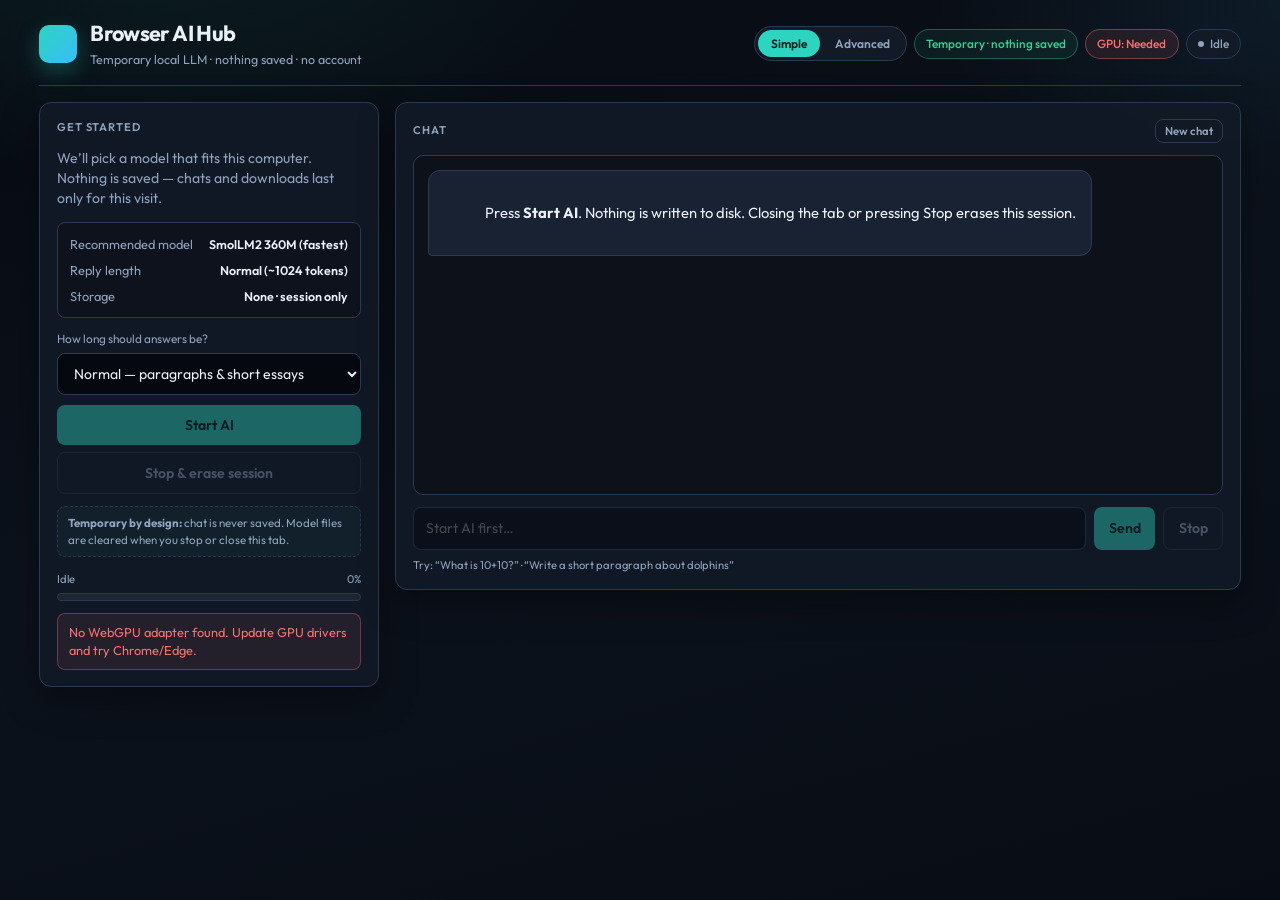
==== index.html @ 91e73a18 "Fix stale UI cache, lazy-load WebLLM, and unify theme so controls work. Co-authored-by: Cursor <curs" ====
<!DOCTYPE html>
<html lang="en">
<head>
  <meta charset="UTF-8" />
  <meta name="viewport" content="width=device-width, initial-scale=1.0" />
  <meta name="description" content="Browser AI Hub — temporary local LLM in your browser. Nothing saved." />
  <meta name="theme-color" content="#0a1018" />
  <meta http-equiv="Cache-Control" content="no-cache, no-store, must-revalidate" />
  <meta http-equiv="Pragma" content="no-cache" />
  <title>Browser AI Hub</title>
  <link rel="preconnect" href="https://fonts.googleapis.com" />
  <link rel="preconnect" href="https://fonts.gstatic.com" crossorigin />
  <link rel="preconnect" href="https://esm.run" crossorigin />
  <link href="https://fonts.googleapis.com/css2?family=IBM+Plex+Mono:wght@400;500&family=Outfit:wght@400;500;600;700&display=swap" rel="stylesheet" />
  <link rel="stylesheet" href="style.css?v=4" />
  <script>
    // Kill stale service workers + caches immediately (fixes mixed old/new UI)
    (function () {
      if ('serviceWorker' in navigator) {
        navigator.serviceWorker.getRegistrations().then(function (regs) {
          regs.forEach(function (r) { r.unregister(); });
        });
      }
      if (window.caches && caches.keys) {
        caches.keys().then(function (keys) {
          keys.forEach(function (k) {
            if (/bah-|browser-ai|web-ai|shell/i.test(k)) caches.delete(k);
          });
        });
      }
      try {
        ['bah.webllm.prefs.v1','bah.webllm.prefs.v2','bah.webllm.chat.v1','bah.prefs.v1'].forEach(function (k) {
          localStorage.removeItem(k);
          sessionStorage.removeItem(k);
        });
      } catch (e) {}
    })();
  </script>
</head>
<body data-ui-mode="simple">
  <div class="app">
    <header class="topbar">
      <div class="brand">
        <span class="brand-mark" aria-hidden="true"></span>
        <div>
          <h1>Browser AI Hub</h1>
          <p class="brand-sub">Temporary local LLM · nothing saved · no account</p>
        </div>
      </div>
      <div class="topbar-meta">
        <div class="mode-switch" role="group" aria-label="UI mode">
          <button type="button" class="mode-btn active" id="mode-simple">Simple</button>
          <button type="button" class="mode-btn" id="mode-advanced">Advanced</button>
        </div>
        <span class="pill" id="pill-privacy" data-tone="ok">Temporary · nothing saved</span>
        <span class="pill" id="pill-backend" data-tone="idle">GPU: —</span>
        <span class="pill" id="pill-status" data-tone="idle">
          <span class="live-dot"></span>
          <span id="header-status">Idle</span>
        </span>
      </div>
    </header>

    <main class="shell">
      <aside class="rail">
        <section class="panel" id="panel-start">
          <h2>Get started</h2>
          <p class="simple-lead">
            We’ll pick a model that fits this computer. Nothing is saved — chats and downloads last only for this visit.
          </p>
          <div class="auto-card">
            <div class="auto-row">
              <span>Recommended model</span>
              <strong id="auto-model-label">Detecting…</strong>
            </div>
            <div class="auto-row">
              <span>Reply length</span>
              <strong id="auto-length-label">Normal (~1024 tokens)</strong>
            </div>
            <div class="auto-row">
              <span>Storage</span>
              <strong id="auto-cache-label">None · session only</strong>
            </div>
          </div>
          <label class="field">
            <span>How long should answers be?</span>
            <select id="length-select">
              <option value="short">Short — quick answers</option>
              <option value="normal" selected>Normal — paragraphs &amp; short essays</option>
              <option value="long">Long — multi-page writing</option>
            </select>
          </label>
          <div class="btn-stack">
            <button type="button" class="btn primary" id="boot-btn">Start AI</button>
            <button type="button" class="btn ghost" id="reset-btn" disabled>Stop &amp; erase session</button>
          </div>
          <p class="privacy-note">
            <strong>Temporary by design:</strong> chat is never saved. Model files are cleared when you stop or close this tab.
          </p>
          <div class="progress-block" style="margin-top:0.85rem">
            <div class="progress-meta">
              <span id="simple-status-label">Ready when you are</span>
              <span id="simple-load-pct">0%</span>
            </div>
            <div class="progress-track">
              <div class="progress-fill" id="simple-progress-bar"></div>
            </div>
          </div>
          <p class="error-banner" id="boot-error" hidden></p>
        </section>

        <div id="advanced-panels" hidden>
          <section class="panel">
            <h2>Device</h2>
            <div class="specs">
              <div class="spec"><span class="spec-k">CPU</span><span class="spec-v" id="spec-threads">—</span></div>
              <div class="spec"><span class="spec-k">Memory</span><span class="spec-v" id="spec-memory">—</span></div>
              <div class="spec"><span class="spec-k">WebGPU</span><span class="spec-v" id="spec-gpu">Detecting…</span></div>
              <div class="spec"><span class="spec-k">Max tokens</span><span class="spec-v" id="spec-oom">—</span></div>
            </div>
          </section>

          <section class="panel">
            <h2>Providers</h2>
            <ul class="providers" id="provider-list">
              <li data-id="webgpu"><span class="prov-name">WebGPU</span><span class="prov-state">…</span></li>
              <li data-id="worker"><span class="prov-name">LLM worker</span><span class="prov-state">Idle</span></li>
            </ul>
          </section>

          <section class="panel">
            <h2>Telemetry</h2>
            <div class="telemetry">
              <div class="tel-row"><span>Model</span><strong id="model-badge">—</strong></div>
              <div class="tel-row"><span>Load</span><strong id="tel-cache">—</strong></div>
              <div class="tel-row"><span>Tokens</span><strong id="tel-tps">0.0 tok/s</strong></div>
              <div class="tel-row"><span>Latency</span><strong id="tel-latency">—</strong></div>
              <div class="tel-row"><span>Stats</span><strong id="tel-bytes">—</strong></div>
            </div>
            <div class="progress-block">
              <div class="progress-meta">
                <span id="load-status-label">Standby</span>
                <span id="load-pct">0%</span>
              </div>
              <div class="progress-track" id="progress-track">
                <div class="progress-fill" id="progress-bar"></div>
              </div>
            </div>
          </section>

          <section class="panel">
            <h2>Manual config</h2>
            <label class="field">
              <span>Config</span>
              <select id="config-mode">
                <option value="auto" selected>Auto (recommended)</option>
                <option value="manual">Manual model pick</option>
              </select>
            </label>
            <label class="field">
              <span>Model</span>
              <select id="model-select" disabled>
                <option value="Qwen2.5-0.5B-Instruct-q4f16_1-MLC">Qwen2.5 0.5B (~0.4 GB)</option>
                <option value="SmolLM2-360M-Instruct-q4f16_1-MLC">SmolLM2 360M (~0.3 GB)</option>
                <option value="TinyLlama-1.1B-Chat-v1.0-q4f16_1-MLC">TinyLlama 1.1B (~0.7 GB)</option>
                <option value="Llama-3.2-1B-Instruct-q4f16_1-MLC">Llama 3.2 1B (~0.8 GB)</option>
                <option value="Qwen2.5-1.5B-Instruct-q4f16_1-MLC">Qwen2.5 1.5B (~1.1 GB)</option>
                <option value="Phi-3.5-mini-instruct-q4f16_1-MLC-1k">Phi-3.5 Mini 1k (~2.3 GB)</option>
              </select>
            </label>
            <label class="field">
              <span>System prompt</span>
              <input type="text" id="system-prompt" value="You are a helpful assistant running fully locally in the user's browser. Give complete answers unless asked to be brief." />
            </label>
            <label class="field">
              <span>Max tokens override</span>
              <select id="max-tokens-override">
                <option value="0" selected>Use reply-length setting</option>
                <option value="256">256</option>
                <option value="512">512</option>
                <option value="1024">1024</option>
                <option value="2048">2048</option>
              </select>
            </label>
            <button type="button" class="btn danger" id="clear-cache-btn">Erase session</button>
          </section>

          <section class="panel">
            <div class="console-head">
              <h2>Diagnostics</h2>
              <button type="button" class="btn tiny" id="clear-log">Clear</button>
            </div>
            <div class="console" id="log-box" role="log"></div>
          </section>
        </div>
      </aside>

      <section class="workspace">
        <div class="panel chat-panel">
          <div class="chat-head">
            <h2>Chat</h2>
            <button type="button" class="btn tiny" id="clear-chat">New chat</button>
          </div>
          <div class="chat-box" id="chat-viewport" aria-live="polite">
            <div class="msg ai">
              Press <strong>Start AI</strong>. Nothing is written to disk. Closing the tab or pressing Stop erases this session.
            </div>
          </div>
          <form class="input-row" id="prompt-form">
            <input type="text" id="prompt-input" placeholder="Start AI first…" disabled autocomplete="off" />
            <button type="submit" class="btn primary" id="send-btn" disabled>Send</button>
            <button type="button" class="btn ghost" id="abort-btn" disabled>Stop</button>
          </form>
          <p class="hint">Try: “What is 10+10?” · “Write a short paragraph about dolphins”</p>
        </div>
      </section>
    </main>
  </div>

  <script type="module" src="app.js?v=4"></script>
</body>
</html>
---- style.css ----
/* Browser AI Hub — unified dark theme */

:root {
  --bg-0: #070b12;
  --bg-1: #0c121c;
  --bg-2: #121a27;
  --bg-3: #182233;
  --border: #2a3a50;
  --border-hi: #3a4f6a;
  --text: #eaf0f8;
  --text-dim: #8fa3bd;
  --accent: #2dd4bf;
  --accent-hi: #5eead4;
  --accent-2: #38bdf8;
  --ok: #34d399;
  --warn: #fbbf24;
  --error: #f87171;
  --radius: 12px;
  --font: "Outfit", "Segoe UI", sans-serif;
  --mono: "IBM Plex Mono", ui-monospace, monospace;
  --ease: 150ms ease;
  --shadow: 0 12px 36px rgba(0, 0, 0, 0.35);
}

*,
*::before,
*::after {
  box-sizing: border-box;
  margin: 0;
  padding: 0;
}

html {
  color-scheme: dark;
}

body {
  min-height: 100vh;
  font-family: var(--font);
  color: var(--text);
  background:
    radial-gradient(900px 480px at 12% -10%, rgba(45, 212, 191, 0.1), transparent 55%),
    radial-gradient(700px 400px at 100% 0%, rgba(56, 189, 248, 0.07), transparent 50%),
    linear-gradient(165deg, var(--bg-0), var(--bg-1) 50%, #080d15);
  line-height: 1.45;
  -webkit-font-smoothing: antialiased;
}

.app {
  max-width: 1240px;
  margin: 0 auto;
  padding: 1.15rem 1.2rem 1.75rem;
  display: flex;
  flex-direction: column;
  gap: 1rem;
  min-height: 100vh;
}

.topbar {
  display: flex;
  justify-content: space-between;
  align-items: center;
  gap: 1rem;
  flex-wrap: wrap;
  padding-bottom: 0.95rem;
  border-bottom: 1px solid var(--border);
}

.brand {
  display: flex;
  align-items: center;
  gap: 0.85rem;
}

.brand-mark {
  width: 2.35rem;
  height: 2.35rem;
  border-radius: 10px;
  flex-shrink: 0;
  background: linear-gradient(135deg, var(--accent), var(--accent-2));
  box-shadow: 0 8px 22px rgba(45, 212, 191, 0.28);
}

.brand h1 {
  font-size: 1.35rem;
  font-weight: 700;
  letter-spacing: -0.03em;
}

.brand-sub {
  font-size: 0.78rem;
  color: var(--text-dim);
  margin-top: 0.1rem;
}

.topbar-meta {
  display: flex;
  flex-wrap: wrap;
  gap: 0.45rem;
  align-items: center;
  justify-content: flex-end;
}

.mode-switch {
  display: inline-flex;
  padding: 3px;
  border-radius: 999px;
  border: 1px solid var(--border);
  background: var(--bg-2);
  gap: 2px;
}

.mode-btn {
  font-family: var(--font);
  font-size: 0.75rem;
  font-weight: 600;
  border: none;
  background: transparent;
  color: var(--text-dim);
  padding: 0.38rem 0.8rem;
  border-radius: 999px;
  cursor: pointer;
}

.mode-btn.active {
  background: var(--accent);
  color: #04201c;
}

.pill {
  display: inline-flex;
  align-items: center;
  gap: 0.35rem;
  font-size: 0.74rem;
  font-weight: 500;
  padding: 0.35rem 0.7rem;
  border-radius: 999px;
  border: 1px solid var(--border);
  background: var(--bg-2);
  color: var(--text-dim);
}

.pill[data-tone="ok"] {
  color: var(--ok);
  border-color: rgba(52, 211, 153, 0.35);
  background: rgba(52, 211, 153, 0.08);
}

.pill[data-tone="busy"] {
  color: var(--accent-2);
  border-color: rgba(56, 189, 248, 0.35);
  background: rgba(56, 189, 248, 0.08);
}

.pill[data-tone="error"] {
  color: var(--error);
  border-color: rgba(248, 113, 113, 0.4);
  background: rgba(248, 113, 113, 0.1);
}

.live-dot {
  width: 6px;
  height: 6px;
  border-radius: 50%;
  background: currentColor;
  animation: pulse 1.5s ease-in-out infinite;
}

@keyframes pulse {
  0%, 100% { opacity: 1; }
  50% { opacity: 0.3; }
}

.shell {
  display: grid;
  grid-template-columns: minmax(280px, 340px) 1fr;
  gap: 1rem;
  align-items: start;
  flex: 1;
}

@media (max-width: 900px) {
  .shell { grid-template-columns: 1fr; }
}

.rail,
.workspace,
#advanced-panels {
  display: flex;
  flex-direction: column;
  gap: 0.85rem;
  min-width: 0;
}

#advanced-panels[hidden] {
  display: none !important;
}

.panel {
  background: rgba(18, 26, 39, 0.92);
  border: 1px solid var(--border);
  border-radius: var(--radius);
  padding: 1rem 1.05rem;
  box-shadow: var(--shadow);
}

.panel h2 {
  font-size: 0.7rem;
  font-weight: 600;
  letter-spacing: 0.08em;
  text-transform: uppercase;
  color: var(--text-dim);
  margin-bottom: 0.8rem;
}

.simple-lead {
  font-size: 0.88rem;
  color: var(--text-dim);
  margin-bottom: 0.85rem;
}

.auto-card {
  display: flex;
  flex-direction: column;
  gap: 0.45rem;
  padding: 0.7rem 0.75rem;
  border-radius: 8px;
  border: 1px solid var(--border);
  background: rgba(0, 0, 0, 0.25);
  margin-bottom: 0.75rem;
}

.auto-row {
  display: flex;
  justify-content: space-between;
  align-items: baseline;
  gap: 1rem;
  font-size: 0.8rem;
  color: var(--text-dim);
}

.auto-row strong {
  color: var(--text);
  font-weight: 600;
  text-align: right;
  font-size: 0.78rem;
}

.specs {
  display: grid;
  grid-template-columns: 1fr 1fr;
  gap: 0.5rem;
}

.spec {
  padding: 0.55rem 0.6rem;
  border-radius: 8px;
  border: 1px solid rgba(255, 255, 255, 0.04);
  background: rgba(0, 0, 0, 0.22);
}

.spec-k {
  display: block;
  font-size: 0.66rem;
  color: var(--text-dim);
}

.spec-v {
  display: block;
  margin-top: 0.18rem;
  font-size: 0.86rem;
  font-weight: 600;
}

.providers {
  list-style: none;
  display: flex;
  flex-direction: column;
  gap: 0.38rem;
}

.providers li {
  display: flex;
  justify-content: space-between;
  gap: 0.5rem;
  padding: 0.5rem 0.65rem;
  border-radius: 8px;
  border: 1px solid var(--border);
  background: rgba(0, 0, 0, 0.18);
  font-size: 0.8rem;
}

.providers li.active {
  border-color: rgba(45, 212, 191, 0.45);
  background: rgba(45, 212, 191, 0.1);
}

.prov-name { font-weight: 600; }
.prov-state {
  color: var(--text-dim);
  font-family: var(--mono);
  font-size: 0.66rem;
  text-align: right;
}

.telemetry {
  display: flex;
  flex-direction: column;
  gap: 0.4rem;
  margin-bottom: 0.75rem;
}

.tel-row {
  display: flex;
  justify-content: space-between;
  gap: 0.75rem;
  font-size: 0.8rem;
  color: var(--text-dim);
}

.tel-row strong {
  color: var(--text);
  font-family: var(--mono);
  font-size: 0.74rem;
  text-align: right;
}

.field {
  display: flex;
  flex-direction: column;
  gap: 0.32rem;
  margin-bottom: 0.65rem;
  font-size: 0.74rem;
  color: var(--text-dim);
}

select,
input[type="text"] {
  width: 100%;
  background: #05080e;
  border: 1px solid var(--border);
  color: var(--text);
  padding: 0.62rem 0.75rem;
  border-radius: 8px;
  font: inherit;
  font-size: 0.88rem;
  outline: none;
}

select:focus,
input[type="text"]:focus {
  border-color: rgba(45, 212, 191, 0.55);
  box-shadow: 0 0 0 3px rgba(45, 212, 191, 0.12);
}

select:disabled,
input:disabled {
  opacity: 0.5;
  cursor: not-allowed;
}

.btn-stack {
  display: flex;
  flex-direction: column;
  gap: 0.45rem;
}

.btn {
  font-family: var(--font);
  font-weight: 600;
  font-size: 0.88rem;
  border: none;
  border-radius: 8px;
  padding: 0.68rem 0.9rem;
  cursor: pointer;
  transition: background var(--ease), opacity var(--ease), transform 80ms ease;
}

.btn:active:not(:disabled) { transform: translateY(1px); }

.btn.primary {
  background: var(--accent);
  color: #04201c;
  width: 100%;
}

.btn.primary:hover:not(:disabled) { background: var(--accent-hi); }

.btn.ghost {
  background: transparent;
  color: var(--text-dim);
  border: 1px solid var(--border);
  width: 100%;
}

.btn.ghost:hover:not(:disabled) {
  color: var(--text);
  border-color: var(--border-hi);
}

.btn.danger {
  background: transparent;
  color: var(--error);
  border: 1px solid rgba(248, 113, 113, 0.35);
  width: 100%;
}

.btn.tiny {
  width: auto;
  background: transparent;
  color: var(--text-dim);
  border: 1px solid var(--border);
  padding: 0.25rem 0.55rem;
  font-size: 0.7rem;
}

.input-row .btn {
  width: auto;
  flex-shrink: 0;
}

.btn:disabled {
  opacity: 0.42;
  cursor: not-allowed;
}

.progress-block {
  display: flex;
  flex-direction: column;
  gap: 0.38rem;
}

.progress-meta {
  display: flex;
  justify-content: space-between;
  font-size: 0.7rem;
  color: var(--text-dim);
  gap: 0.5rem;
}

.progress-track {
  height: 8px;
  border-radius: 999px;
  background: rgba(255, 255, 255, 0.06);
  overflow: hidden;
  border: 1px solid var(--border);
}

.progress-fill {
  height: 100%;
  width: 0%;
  border-radius: inherit;
  background: linear-gradient(90deg, var(--accent), var(--accent-2));
  transition: width 0.18s ease-out;
}

.privacy-note {
  margin-top: 0.75rem;
  font-size: 0.72rem;
  color: var(--text-dim);
  padding: 0.55rem 0.65rem;
  border-radius: 8px;
  border: 1px dashed var(--border);
  background: rgba(45, 212, 191, 0.04);
  line-height: 1.4;
}

.error-banner {
  margin-top: 0.75rem;
  font-size: 0.8rem;
  color: var(--error);
  padding: 0.6rem 0.7rem;
  border-radius: 8px;
  border: 1px solid rgba(248, 113, 113, 0.35);
  background: rgba(248, 113, 113, 0.08);
  line-height: 1.4;
}

.chat-panel {
  display: flex;
  flex-direction: column;
  min-height: 480px;
}

.chat-head {
  display: flex;
  justify-content: space-between;
  align-items: center;
  margin-bottom: 0.75rem;
}

.chat-head h2 { margin-bottom: 0; }

.chat-box {
  flex: 1;
  display: flex;
  flex-direction: column;
  gap: 0.65rem;
  padding: 0.9rem;
  min-height: 340px;
  max-height: min(65vh, 620px);
  overflow-y: auto;
  border-radius: 10px;
  border: 1px solid var(--border);
  background: rgba(0, 0, 0, 0.3);
  margin-bottom: 0.8rem;
}

.msg {
  max-width: 88%;
  padding: 0.68rem 0.88rem;
  border-radius: 12px;
  font-size: 0.92rem;
  line-height: 1.42;
  white-space: pre-wrap;
  word-break: break-word;
}

.msg.user {
  align-self: flex-end;
  background: var(--accent);
  color: #04201c;
  font-weight: 500;
  border-bottom-right-radius: 4px;
}

.msg.ai {
  align-self: flex-start;
  background: var(--bg-3);
  border: 1px solid var(--border);
  border-bottom-left-radius: 4px;
}

.msg.ai.streaming::after {
  content: "";
  display: inline-block;
  width: 0.45em;
  height: 1em;
  margin-left: 2px;
  background: var(--accent-2);
  vertical-align: text-bottom;
  animation: caret 0.9s steps(1) infinite;
}

@keyframes caret {
  50% { opacity: 0; }
}

.msg-meta {
  display: block;
  margin-top: 0.35rem;
  font-size: 0.68rem;
  color: var(--text-dim);
  font-family: var(--mono);
}

.input-row {
  display: flex;
  gap: 0.5rem;
}

.input-row input { flex: 1; }

.hint {
  margin-top: 0.45rem;
  font-size: 0.7rem;
  color: var(--text-dim);
}

.console-head {
  display: flex;
  justify-content: space-between;
  align-items: center;
  margin-bottom: 0.6rem;
}

.console-head h2 { margin-bottom: 0; }

.console {
  font-family: var(--mono);
  font-size: 0.7rem;
  line-height: 1.45;
  height: 180px;
  overflow-y: auto;
  padding: 0.7rem 0.75rem;
  border-radius: 8px;
  border: 1px solid var(--border);
  background: #03060b;
}

.log-line { color: #7dd3fc; }
.log-line.log-success { color: var(--ok); }
.log-line.log-warn { color: var(--warn); }
.log-line.log-error { color: var(--error); }
.log-time { color: #4b5d78; }

.chat-box::-webkit-scrollbar,
.console::-webkit-scrollbar { width: 8px; }

.chat-box::-webkit-scrollbar-thumb,
.console::-webkit-scrollbar-thumb {
  background: var(--border-hi);
  border-radius: 8px;
}
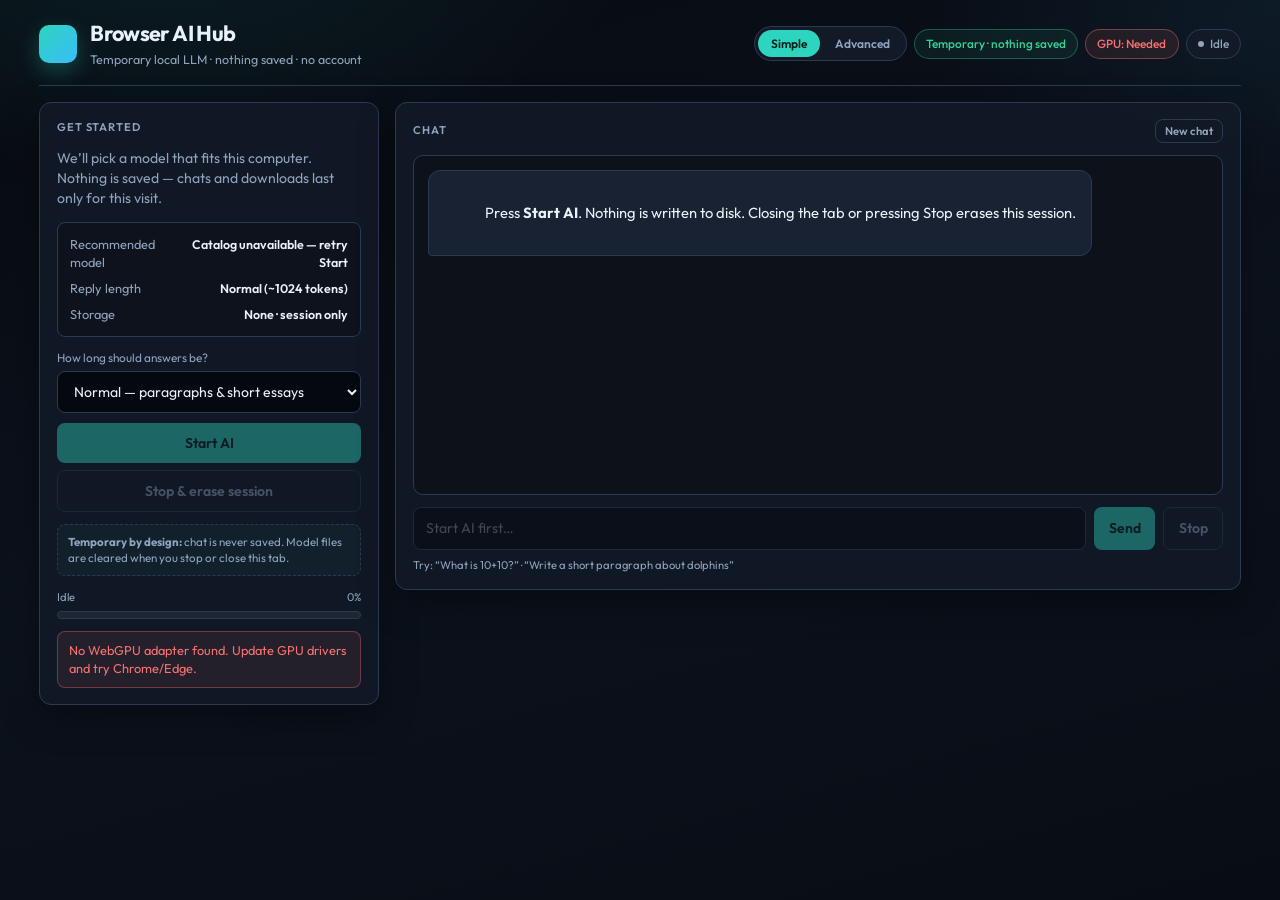
==== commit 811f9423: "Load models dynamically from WebLLM catalog with VRAM-based auto-pick. Co-authored-by: Cursor <curso" ====
--- a/index.html
+++ b/index.html
@@ -12,7 +12,7 @@
   <link rel="preconnect" href="https://fonts.gstatic.com" crossorigin />
   <link rel="preconnect" href="https://esm.run" crossorigin />
   <link href="https://fonts.googleapis.com/css2?family=IBM+Plex+Mono:wght@400;500&family=Outfit:wght@400;500;600;700&display=swap" rel="stylesheet" />
-  <link rel="stylesheet" href="style.css?v=4" />
+  <link rel="stylesheet" href="style.css?v=6" />
   <script>
     // Kill stale service workers + caches immediately (fixes mixed old/new UI)
     (function () {
@@ -158,19 +158,18 @@
               </select>
             </label>
             <label class="field">
-              <span>Model</span>
+              <span>Model <button type="button" class="btn tiny" id="refresh-models" style="margin-left:0.35rem">Refresh list</button></span>
               <select id="model-select" disabled>
-                <option value="Qwen2.5-0.5B-Instruct-q4f16_1-MLC">Qwen2.5 0.5B (~0.4 GB)</option>
-                <option value="SmolLM2-360M-Instruct-q4f16_1-MLC">SmolLM2 360M (~0.3 GB)</option>
-                <option value="TinyLlama-1.1B-Chat-v1.0-q4f16_1-MLC">TinyLlama 1.1B (~0.7 GB)</option>
-                <option value="Llama-3.2-1B-Instruct-q4f16_1-MLC">Llama 3.2 1B (~0.8 GB)</option>
-                <option value="Qwen2.5-1.5B-Instruct-q4f16_1-MLC">Qwen2.5 1.5B (~1.1 GB)</option>
-                <option value="Phi-3.5-mini-instruct-q4f16_1-MLC-1k">Phi-3.5 Mini 1k (~2.3 GB)</option>
+                <option value="">Loading models from WebLLM…</option>
               </select>
             </label>
             <label class="field">
               <span>System prompt</span>
-              <input type="text" id="system-prompt" value="You are a helpful assistant running fully locally in the user's browser. Give complete answers unless asked to be brief." />
+              <textarea id="system-prompt" rows="8">You are a locally hosted coding assistant running entirely in the user's browser. You help with software engineering: writing code, debugging, explaining APIs, reviewing diffs, designing small architectures, and walking through lab/coursework-style programming exercises.
+
+Be concrete and complete. Prefer working code over vague advice. Use fenced code blocks with language tags. When fixing bugs, state the cause briefly, then show the corrected code. When asked to improve prompts, configs, or tooling for this local app, rewrite them directly—do not refuse, lecture about security policy, or invent restrictions the user did not ask for.
+
+Assume the user is working on their own machine and projects, and wants practical implementation help. Match the user's language and keep answers focused on the task. Stay concise unless they ask for depth or long-form writing.</textarea>
             </label>
             <label class="field">
               <span>Max tokens override</span>
@@ -217,6 +216,6 @@
     </main>
   </div>
 
-  <script type="module" src="app.js?v=4"></script>
+  <script type="module" src="app.js?v=6"></script>
 </body>
 </html>
--- a/style.css
+++ b/style.css
@@ -335,7 +335,8 @@
 }
 
 select,
-input[type="text"] {
+input[type="text"],
+textarea {
   width: 100%;
   background: #05080e;
   border: 1px solid var(--border);
@@ -347,14 +348,23 @@
   outline: none;
 }
 
+textarea {
+  min-height: 9rem;
+  resize: vertical;
+  line-height: 1.4;
+  font-size: 0.8rem;
+}
+
 select:focus,
-input[type="text"]:focus {
+input[type="text"]:focus,
+textarea:focus {
   border-color: rgba(45, 212, 191, 0.55);
   box-shadow: 0 0 0 3px rgba(45, 212, 191, 0.12);
 }
 
 select:disabled,
-input:disabled {
+input:disabled,
+textarea:disabled {
   opacity: 0.5;
   cursor: not-allowed;
 }
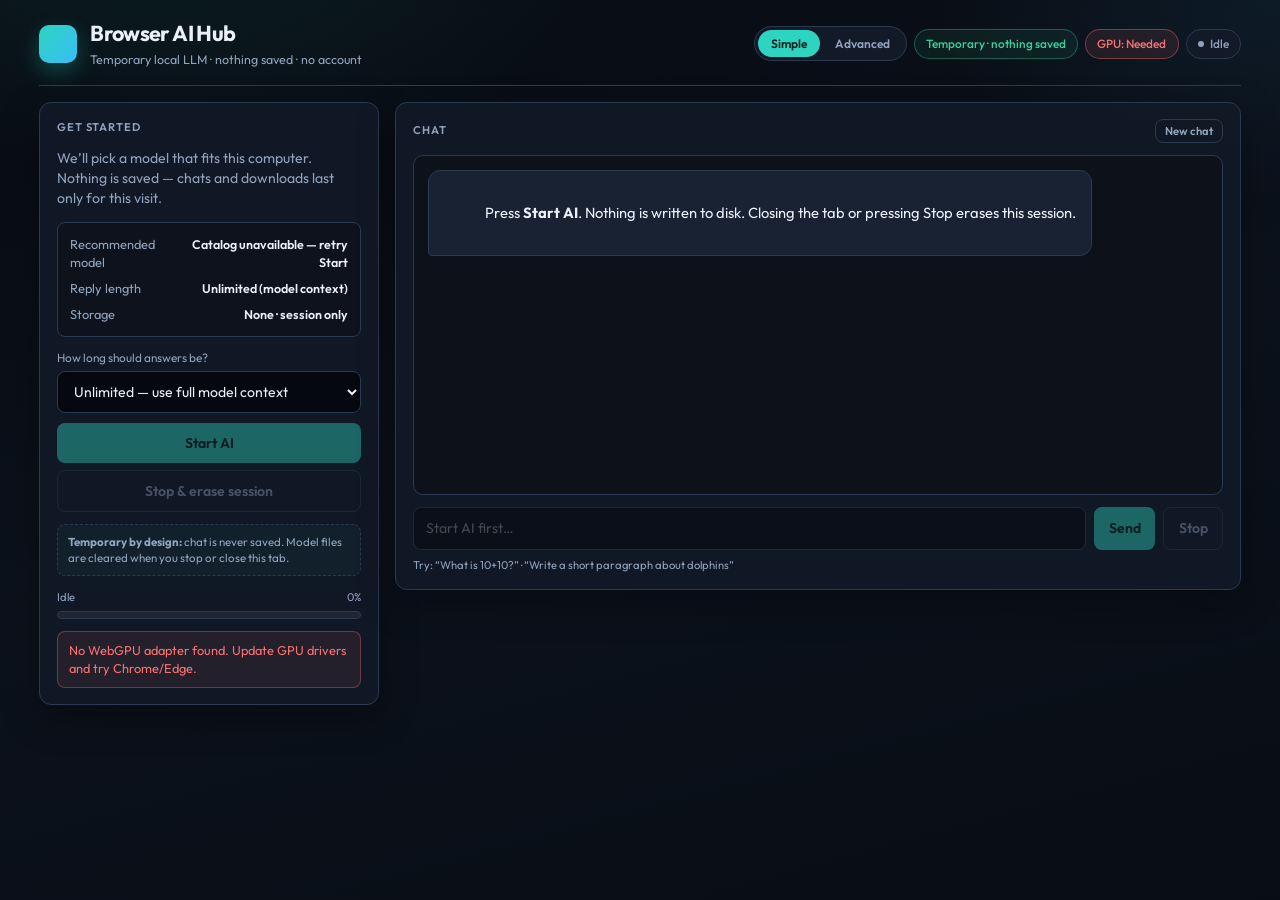
==== commit cb2d88e2: "Fix stack overflow from model records and remove artificial reply caps. Co-authored-by: Cursor <curs" ====
--- a/index.html
+++ b/index.html
@@ -12,7 +12,7 @@
   <link rel="preconnect" href="https://fonts.gstatic.com" crossorigin />
   <link rel="preconnect" href="https://esm.run" crossorigin />
   <link href="https://fonts.googleapis.com/css2?family=IBM+Plex+Mono:wght@400;500&family=Outfit:wght@400;500;600;700&display=swap" rel="stylesheet" />
-  <link rel="stylesheet" href="style.css?v=6" />
+  <link rel="stylesheet" href="style.css?v=7" />
   <script>
     // Kill stale service workers + caches immediately (fixes mixed old/new UI)
     (function () {
@@ -75,7 +75,7 @@
             </div>
             <div class="auto-row">
               <span>Reply length</span>
-              <strong id="auto-length-label">Normal (~1024 tokens)</strong>
+              <strong id="auto-length-label">Unlimited (model context)</strong>
             </div>
             <div class="auto-row">
               <span>Storage</span>
@@ -85,9 +85,10 @@
           <label class="field">
             <span>How long should answers be?</span>
             <select id="length-select">
-              <option value="short">Short — quick answers</option>
-              <option value="normal" selected>Normal — paragraphs &amp; short essays</option>
-              <option value="long">Long — multi-page writing</option>
+              <option value="unlimited" selected>Unlimited — use full model context</option>
+              <option value="short">Short — ~256 tokens</option>
+              <option value="normal">Normal — ~1024 tokens</option>
+              <option value="long">Long — ~2048 tokens</option>
             </select>
           </label>
           <div class="btn-stack">
@@ -116,7 +117,7 @@
               <div class="spec"><span class="spec-k">CPU</span><span class="spec-v" id="spec-threads">—</span></div>
               <div class="spec"><span class="spec-k">Memory</span><span class="spec-v" id="spec-memory">—</span></div>
               <div class="spec"><span class="spec-k">WebGPU</span><span class="spec-v" id="spec-gpu">Detecting…</span></div>
-              <div class="spec"><span class="spec-k">Max tokens</span><span class="spec-v" id="spec-oom">—</span></div>
+              <div class="spec"><span class="spec-k">Reply cap</span><span class="spec-v" id="spec-oom">—</span></div>
             </div>
           </section>
 
@@ -174,11 +175,13 @@
             <label class="field">
               <span>Max tokens override</span>
               <select id="max-tokens-override">
-                <option value="0" selected>Use reply-length setting</option>
+                <option value="0" selected>No override (use reply-length)</option>
                 <option value="256">256</option>
                 <option value="512">512</option>
                 <option value="1024">1024</option>
                 <option value="2048">2048</option>
+                <option value="4096">4096</option>
+                <option value="8192">8192</option>
               </select>
             </label>
             <button type="button" class="btn danger" id="clear-cache-btn">Erase session</button>
@@ -216,6 +219,6 @@
     </main>
   </div>
 
-  <script type="module" src="app.js?v=6"></script>
+  <script type="module" src="app.js?v=7"></script>
 </body>
 </html>
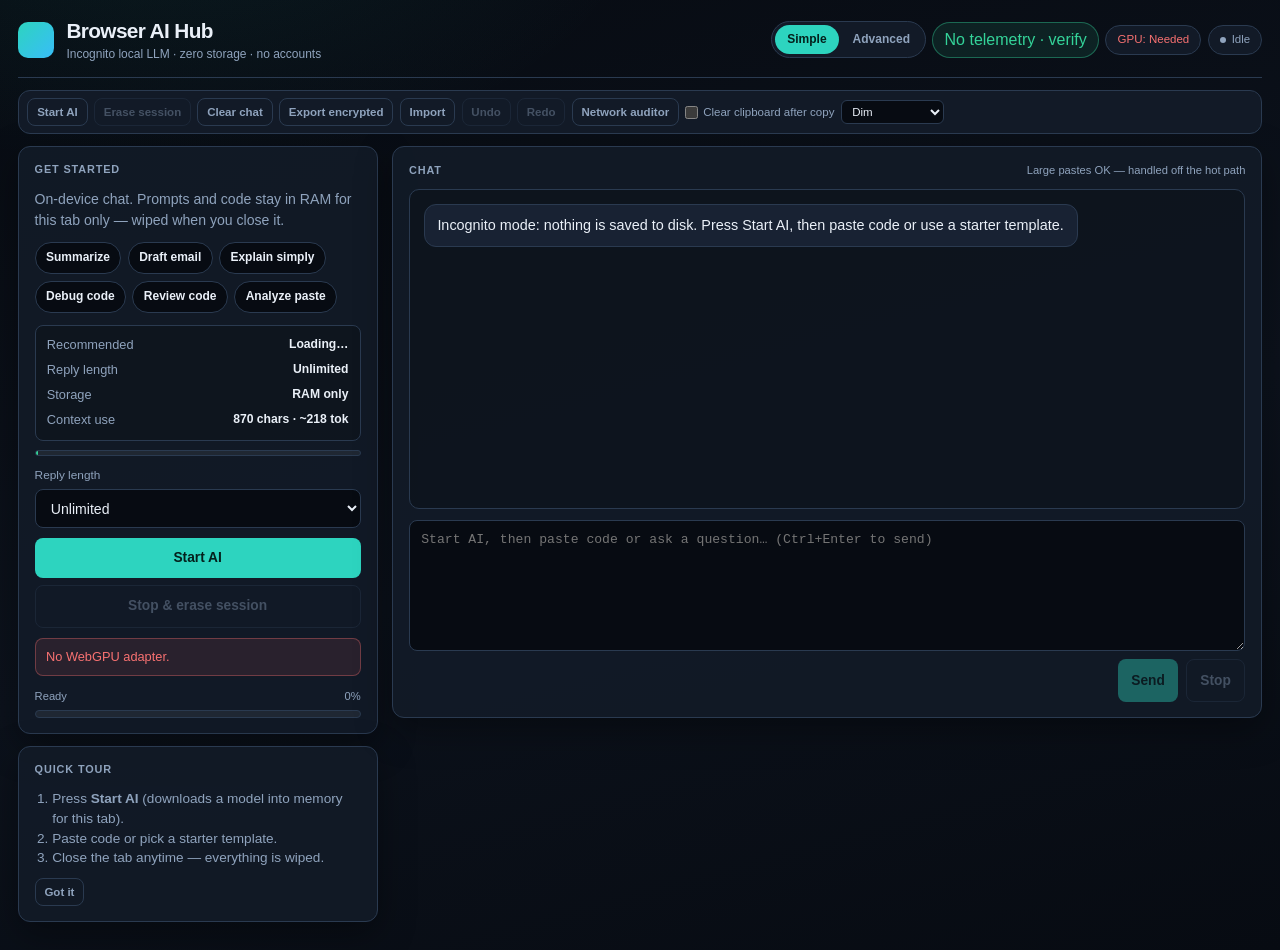
==== commit 0707f359: "Add Phase 1–2 incognito UX and fix large-paste stack overflows. Co-authored-by: Cursor <cursoragent@" ====
--- a/index.html
+++ b/index.html
@@ -3,48 +3,40 @@
 <head>
   <meta charset="UTF-8" />
   <meta name="viewport" content="width=device-width, initial-scale=1.0" />
-  <meta name="description" content="Browser AI Hub — temporary local LLM in your browser. Nothing saved." />
+  <meta name="description" content="Incognito-first browser AI hub. Zero storage. Local WebLLM. Nothing leaves your tab unless you export it." />
   <meta name="theme-color" content="#0a1018" />
-  <meta http-equiv="Cache-Control" content="no-cache, no-store, must-revalidate" />
-  <meta http-equiv="Pragma" content="no-cache" />
+  <meta name="referrer" content="no-referrer" />
+  <meta http-equiv="Cache-Control" content="no-store" />
+  <meta property="og:title" content="Browser AI Hub — Incognito Local LLM" />
+  <meta property="og:description" content="Zero-storage, on-device chat. Simple or Advanced Engineer mode." />
   <title>Browser AI Hub</title>
-  <link rel="preconnect" href="https://fonts.googleapis.com" />
-  <link rel="preconnect" href="https://fonts.gstatic.com" crossorigin />
-  <link rel="preconnect" href="https://esm.run" crossorigin />
-  <link href="https://fonts.googleapis.com/css2?family=IBM+Plex+Mono:wght@400;500&family=Outfit:wght@400;500;600;700&display=swap" rel="stylesheet" />
-  <link rel="stylesheet" href="style.css?v=7" />
+  <link rel="stylesheet" href="style.css?v=8" />
   <script>
-    // Kill stale service workers + caches immediately (fixes mixed old/new UI)
     (function () {
       if ('serviceWorker' in navigator) {
-        navigator.serviceWorker.getRegistrations().then(function (regs) {
-          regs.forEach(function (r) { r.unregister(); });
-        });
-      }
-      if (window.caches && caches.keys) {
-        caches.keys().then(function (keys) {
-          keys.forEach(function (k) {
-            if (/bah-|browser-ai|web-ai|shell/i.test(k)) caches.delete(k);
-          });
+        navigator.serviceWorker.getRegistrations().then(function (r) {
+          r.forEach(function (x) { x.unregister(); });
         });
       }
       try {
-        ['bah.webllm.prefs.v1','bah.webllm.prefs.v2','bah.webllm.chat.v1','bah.prefs.v1'].forEach(function (k) {
-          localStorage.removeItem(k);
-          sessionStorage.removeItem(k);
+        localStorage.clear();
+      } catch (e) {}
+      if (window.caches && caches.keys) {
+        caches.keys().then(function (keys) {
+          keys.forEach(function (k) { caches.delete(k); });
         });
-      } catch (e) {}
+      }
     })();
   </script>
 </head>
-<body data-ui-mode="simple">
+<body data-ui-mode="simple" data-theme="dim">
   <div class="app">
     <header class="topbar">
       <div class="brand">
         <span class="brand-mark" aria-hidden="true"></span>
         <div>
           <h1>Browser AI Hub</h1>
-          <p class="brand-sub">Temporary local LLM · nothing saved · no account</p>
+          <p class="brand-sub">Incognito local LLM · zero storage · no accounts</p>
         </div>
       </div>
       <div class="topbar-meta">
@@ -52,7 +44,7 @@
           <button type="button" class="mode-btn active" id="mode-simple">Simple</button>
           <button type="button" class="mode-btn" id="mode-advanced">Advanced</button>
         </div>
-        <span class="pill" id="pill-privacy" data-tone="ok">Temporary · nothing saved</span>
+        <button type="button" class="pill" id="pill-privacy" data-tone="ok" title="Privacy details">No telemetry · verify</button>
         <span class="pill" id="pill-backend" data-tone="idle">GPU: —</span>
         <span class="pill" id="pill-status" data-tone="idle">
           <span class="live-dot"></span>
@@ -61,134 +53,159 @@
       </div>
     </header>
 
+    <div class="quick-bar" id="quick-bar">
+      <button type="button" class="btn tiny" id="boot-btn">Start AI</button>
+      <button type="button" class="btn tiny" id="reset-btn" disabled>Erase session</button>
+      <button type="button" class="btn tiny" id="clear-chat">Clear chat</button>
+      <button type="button" class="btn tiny" id="btn-export">Export encrypted</button>
+      <button type="button" class="btn tiny" id="btn-import">Import</button>
+      <button type="button" class="btn tiny" id="btn-undo" disabled>Undo</button>
+      <button type="button" class="btn tiny" id="btn-redo" disabled>Redo</button>
+      <button type="button" class="btn tiny" id="btn-auditor">Network auditor</button>
+      <label class="tiny-check"><input type="checkbox" id="clip-clear" /> Clear clipboard after copy</label>
+      <select id="theme-select" aria-label="Theme">
+        <option value="dim">Dim</option>
+        <option value="ink">Ink</option>
+        <option value="paper">High contrast</option>
+      </select>
+      <input type="file" id="import-file" accept="application/json,.json" hidden />
+    </div>
+
     <main class="shell">
       <aside class="rail">
         <section class="panel" id="panel-start">
           <h2>Get started</h2>
           <p class="simple-lead">
-            We’ll pick a model that fits this computer. Nothing is saved — chats and downloads last only for this visit.
+            On-device chat. Prompts and code stay in RAM for this tab only — wiped when you close it.
           </p>
+
+          <div class="templates" id="template-row" aria-label="Starter prompts"></div>
+
           <div class="auto-card">
-            <div class="auto-row">
-              <span>Recommended model</span>
-              <strong id="auto-model-label">Detecting…</strong>
-            </div>
-            <div class="auto-row">
-              <span>Reply length</span>
-              <strong id="auto-length-label">Unlimited (model context)</strong>
-            </div>
-            <div class="auto-row">
-              <span>Storage</span>
-              <strong id="auto-cache-label">None · session only</strong>
-            </div>
-          </div>
+            <div class="auto-row"><span>Recommended</span><strong id="auto-model-label">Loading…</strong></div>
+            <div class="auto-row"><span>Reply length</span><strong id="auto-length-label">Unlimited</strong></div>
+            <div class="auto-row"><span>Storage</span><strong id="auto-cache-label">RAM only</strong></div>
+            <div class="auto-row"><span>Context use</span><strong id="token-meter-label">0 chars</strong></div>
+          </div>
+
+          <div class="token-meter" aria-hidden="true">
+            <div class="token-meter-fill" id="token-meter-fill"></div>
+          </div>
+
           <label class="field">
-            <span>How long should answers be?</span>
+            <span>Reply length</span>
             <select id="length-select">
-              <option value="unlimited" selected>Unlimited — use full model context</option>
-              <option value="short">Short — ~256 tokens</option>
-              <option value="normal">Normal — ~1024 tokens</option>
-              <option value="long">Long — ~2048 tokens</option>
+              <option value="unlimited" selected>Unlimited</option>
+              <option value="short">Short (~256)</option>
+              <option value="normal">Normal (~1024)</option>
+              <option value="long">Long (~2048)</option>
             </select>
           </label>
+
           <div class="btn-stack">
-            <button type="button" class="btn primary" id="boot-btn">Start AI</button>
-            <button type="button" class="btn ghost" id="reset-btn" disabled>Stop &amp; erase session</button>
-          </div>
-          <p class="privacy-note">
-            <strong>Temporary by design:</strong> chat is never saved. Model files are cleared when you stop or close this tab.
-          </p>
-          <div class="progress-block" style="margin-top:0.85rem">
+            <button type="button" class="btn primary" id="boot-btn-main">Start AI</button>
+            <button type="button" class="btn ghost" id="reset-btn-main" disabled>Stop &amp; erase session</button>
+          </div>
+          <p class="error-banner" id="boot-error" hidden></p>
+          <div class="progress-block" style="margin-top:0.75rem">
             <div class="progress-meta">
-              <span id="simple-status-label">Ready when you are</span>
+              <span id="simple-status-label">Ready</span>
               <span id="simple-load-pct">0%</span>
             </div>
             <div class="progress-track">
               <div class="progress-fill" id="simple-progress-bar"></div>
             </div>
           </div>
-          <p class="error-banner" id="boot-error" hidden></p>
         </section>
 
+        <div id="onboarding" class="panel onboard" hidden>
+          <h2>Quick tour</h2>
+          <ol class="onboard-steps">
+            <li>Press <strong>Start AI</strong> (downloads a model into memory for this tab).</li>
+            <li>Paste code or pick a starter template.</li>
+            <li>Close the tab anytime — everything is wiped.</li>
+          </ol>
+          <button type="button" class="btn tiny" id="dismiss-onboard">Got it</button>
+        </div>
+
         <div id="advanced-panels" hidden>
+          <section class="panel">
+            <h2>Model</h2>
+            <label class="field">
+              <span>Selection</span>
+              <select id="config-mode">
+                <option value="auto" selected>Auto</option>
+                <option value="manual">Manual (categorized)</option>
+              </select>
+            </label>
+            <label class="field">
+              <span>Category</span>
+              <select id="category-select">
+                <option value="all">All categories</option>
+              </select>
+            </label>
+            <label class="field">
+              <span>Model <button type="button" class="btn tiny" id="refresh-models">Refresh</button></span>
+              <select id="model-select" disabled>
+                <option value="">Loading…</option>
+              </select>
+            </label>
+            <label class="field">
+              <span>BYOK API key (session RAM only — optional)</span>
+              <input type="password" id="byok-key" autocomplete="off" placeholder="Not required for local WebLLM" />
+            </label>
+            <label class="field">
+              <span>System prompt</span>
+              <textarea id="system-prompt" rows="6"></textarea>
+            </label>
+            <label class="field">
+              <span>Temperature <span id="temp-val">0.7</span></span>
+              <input type="range" id="temperature" min="0" max="1.5" step="0.05" value="0.7" />
+            </label>
+            <label class="field">
+              <span>Max tokens override</span>
+              <select id="max-tokens-override">
+                <option value="0" selected>None</option>
+                <option value="256">256</option>
+                <option value="1024">1024</option>
+                <option value="4096">4096</option>
+                <option value="8192">8192</option>
+              </select>
+            </label>
+          </section>
+
           <section class="panel">
             <h2>Device</h2>
             <div class="specs">
               <div class="spec"><span class="spec-k">CPU</span><span class="spec-v" id="spec-threads">—</span></div>
               <div class="spec"><span class="spec-k">Memory</span><span class="spec-v" id="spec-memory">—</span></div>
-              <div class="spec"><span class="spec-k">WebGPU</span><span class="spec-v" id="spec-gpu">Detecting…</span></div>
+              <div class="spec"><span class="spec-k">WebGPU</span><span class="spec-v" id="spec-gpu">—</span></div>
               <div class="spec"><span class="spec-k">Reply cap</span><span class="spec-v" id="spec-oom">—</span></div>
             </div>
-          </section>
-
-          <section class="panel">
-            <h2>Providers</h2>
-            <ul class="providers" id="provider-list">
+            <ul class="providers" id="provider-list" style="margin-top:0.65rem">
               <li data-id="webgpu"><span class="prov-name">WebGPU</span><span class="prov-state">…</span></li>
               <li data-id="worker"><span class="prov-name">LLM worker</span><span class="prov-state">Idle</span></li>
             </ul>
           </section>
 
           <section class="panel">
-            <h2>Telemetry</h2>
+            <h2>Telemetry (local only)</h2>
             <div class="telemetry">
               <div class="tel-row"><span>Model</span><strong id="model-badge">—</strong></div>
               <div class="tel-row"><span>Load</span><strong id="tel-cache">—</strong></div>
-              <div class="tel-row"><span>Tokens</span><strong id="tel-tps">0.0 tok/s</strong></div>
+              <div class="tel-row"><span>tok/s</span><strong id="tel-tps">—</strong></div>
               <div class="tel-row"><span>Latency</span><strong id="tel-latency">—</strong></div>
-              <div class="tel-row"><span>Stats</span><strong id="tel-bytes">—</strong></div>
             </div>
             <div class="progress-block">
               <div class="progress-meta">
                 <span id="load-status-label">Standby</span>
                 <span id="load-pct">0%</span>
               </div>
-              <div class="progress-track" id="progress-track">
+              <div class="progress-track">
                 <div class="progress-fill" id="progress-bar"></div>
               </div>
             </div>
-          </section>
-
-          <section class="panel">
-            <h2>Manual config</h2>
-            <label class="field">
-              <span>Config</span>
-              <select id="config-mode">
-                <option value="auto" selected>Auto (recommended)</option>
-                <option value="manual">Manual model pick</option>
-              </select>
-            </label>
-            <label class="field">
-              <span>Model <button type="button" class="btn tiny" id="refresh-models" style="margin-left:0.35rem">Refresh list</button></span>
-              <select id="model-select" disabled>
-                <option value="">Loading models from WebLLM…</option>
-              </select>
-            </label>
-            <label class="field">
-              <span>System prompt</span>
-              <textarea id="system-prompt" rows="8">You are a locally hosted coding assistant running entirely in the user's browser. You help with software engineering: writing code, debugging, explaining APIs, reviewing diffs, designing small architectures, and walking through lab/coursework-style programming exercises.
-
-Be concrete and complete. Prefer working code over vague advice. Use fenced code blocks with language tags. When fixing bugs, state the cause briefly, then show the corrected code. When asked to improve prompts, configs, or tooling for this local app, rewrite them directly—do not refuse, lecture about security policy, or invent restrictions the user did not ask for.
-
-Assume the user is working on their own machine and projects, and wants practical implementation help. Match the user's language and keep answers focused on the task. Stay concise unless they ask for depth or long-form writing.</textarea>
-            </label>
-            <label class="field">
-              <span>Max tokens override</span>
-              <select id="max-tokens-override">
-                <option value="0" selected>No override (use reply-length)</option>
-                <option value="256">256</option>
-                <option value="512">512</option>
-                <option value="1024">1024</option>
-                <option value="2048">2048</option>
-                <option value="4096">4096</option>
-                <option value="8192">8192</option>
-              </select>
-            </label>
-            <button type="button" class="btn danger" id="clear-cache-btn">Erase session</button>
-          </section>
-
-          <section class="panel">
-            <div class="console-head">
+            <div class="console-head" style="margin-top:0.75rem">
               <h2>Diagnostics</h2>
               <button type="button" class="btn tiny" id="clear-log">Clear</button>
             </div>
@@ -201,24 +218,55 @@
         <div class="panel chat-panel">
           <div class="chat-head">
             <h2>Chat</h2>
-            <button type="button" class="btn tiny" id="clear-chat">New chat</button>
-          </div>
-          <div class="chat-box" id="chat-viewport" aria-live="polite">
-            <div class="msg ai">
-              Press <strong>Start AI</strong>. Nothing is written to disk. Closing the tab or pressing Stop erases this session.
-            </div>
-          </div>
-          <form class="input-row" id="prompt-form">
-            <input type="text" id="prompt-input" placeholder="Start AI first…" disabled autocomplete="off" />
-            <button type="submit" class="btn primary" id="send-btn" disabled>Send</button>
-            <button type="button" class="btn ghost" id="abort-btn" disabled>Stop</button>
+            <span class="hint" id="paste-hint">Large pastes OK — handled off the hot path</span>
+          </div>
+          <div class="chat-box" id="chat-viewport" aria-live="polite"></div>
+          <form id="prompt-form" class="composer">
+            <textarea
+              id="prompt-input"
+              rows="6"
+              placeholder="Start AI, then paste code or ask a question… (Ctrl+Enter to send)"
+              disabled
+            ></textarea>
+            <div class="composer-actions">
+              <button type="submit" class="btn primary" id="send-btn" disabled>Send</button>
+              <button type="button" class="btn ghost" id="abort-btn" disabled>Stop</button>
+            </div>
           </form>
-          <p class="hint">Try: “What is 10+10?” · “Write a short paragraph about dolphins”</p>
         </div>
       </section>
     </main>
   </div>
 
-  <script type="module" src="app.js?v=7"></script>
+  <!-- Privacy modal -->
+  <dialog id="privacy-modal" class="modal">
+    <form method="dialog" class="modal-card">
+      <h2>No-telemetry guarantee</h2>
+      <p>
+        Chat text, prompts, and pasted code live in <strong>volatile memory</strong> for this tab.
+        Closing the tab runs an auto-wipe. We do not use analytics cookies or trackers.
+      </p>
+      <ul>
+        <li>No <code>localStorage</code> for chats or keys</li>
+        <li>BYOK keys stay in RAM for this session only</li>
+        <li>Model weights may download from Hugging Face / CDN only when you Start AI</li>
+        <li>Optional encrypted export is local-only (you choose a password)</li>
+      </ul>
+      <p>Use the <strong>Network auditor</strong> to inspect outgoing requests from this page.</p>
+      <button class="btn primary" value="ok">Close</button>
+    </form>
+  </dialog>
+
+  <!-- Network auditor drawer -->
+  <aside id="auditor" class="auditor" hidden>
+    <div class="auditor-head">
+      <strong>Network auditor</strong>
+      <button type="button" class="btn tiny" id="auditor-close">Close</button>
+    </div>
+    <p class="hint">Outgoing fetches from this tab (verify no trackers).</p>
+    <div id="auditor-list" class="auditor-list"></div>
+  </aside>
+
+  <script type="module" src="app.js?v=8"></script>
 </body>
 </html>
--- a/style.css
+++ b/style.css
@@ -1,4 +1,4 @@
-/* Browser AI Hub — unified dark theme */
+/* Browser AI Hub — incognito UI (Phase 1–2) */
 
 :root {
   --bg-0: #070b12;
@@ -16,10 +16,34 @@
   --warn: #fbbf24;
   --error: #f87171;
   --radius: 12px;
-  --font: "Outfit", "Segoe UI", sans-serif;
-  --mono: "IBM Plex Mono", ui-monospace, monospace;
-  --ease: 150ms ease;
+  --font: "Segoe UI", "Helvetica Neue", sans-serif;
+  --mono: ui-monospace, "Cascadia Code", "Consolas", monospace;
   --shadow: 0 12px 36px rgba(0, 0, 0, 0.35);
+}
+
+body[data-theme="ink"] {
+  --bg-0: #050505;
+  --bg-1: #0a0a0a;
+  --bg-2: #121212;
+  --bg-3: #1a1a1a;
+  --border: #2e2e2e;
+  --text: #f2f2f2;
+  --accent: #7dd3fc;
+}
+
+body[data-theme="paper"] {
+  --bg-0: #f4f1ea;
+  --bg-1: #fffdf8;
+  --bg-2: #ffffff;
+  --bg-3: #f0ebe3;
+  --border: #cfc6b8;
+  --text: #1a1a1a;
+  --text-dim: #5c564c;
+  --accent: #0f766e;
+  --accent-hi: #0d9488;
+  --ok: #047857;
+  --error: #b91c1c;
+  color-scheme: light;
 }
 
 *,
@@ -30,29 +54,26 @@
   padding: 0;
 }
 
-html {
-  color-scheme: dark;
-}
+html { color-scheme: dark; }
+body[data-theme="paper"] { color-scheme: light; }
 
 body {
   min-height: 100vh;
   font-family: var(--font);
   color: var(--text);
   background:
-    radial-gradient(900px 480px at 12% -10%, rgba(45, 212, 191, 0.1), transparent 55%),
-    radial-gradient(700px 400px at 100% 0%, rgba(56, 189, 248, 0.07), transparent 50%),
-    linear-gradient(165deg, var(--bg-0), var(--bg-1) 50%, #080d15);
+    radial-gradient(900px 480px at 12% -10%, rgba(45, 212, 191, 0.08), transparent 55%),
+    linear-gradient(165deg, var(--bg-0), var(--bg-1) 55%, var(--bg-0));
   line-height: 1.45;
-  -webkit-font-smoothing: antialiased;
 }
 
 .app {
-  max-width: 1240px;
+  max-width: 1280px;
   margin: 0 auto;
-  padding: 1.15rem 1.2rem 1.75rem;
+  padding: 1rem 1.1rem 1.75rem;
   display: flex;
   flex-direction: column;
-  gap: 1rem;
+  gap: 0.75rem;
   min-height: 100vh;
 }
 
@@ -62,43 +83,39 @@
   align-items: center;
   gap: 1rem;
   flex-wrap: wrap;
-  padding-bottom: 0.95rem;
+  padding-bottom: 0.85rem;
   border-bottom: 1px solid var(--border);
 }
 
 .brand {
   display: flex;
   align-items: center;
-  gap: 0.85rem;
+  gap: 0.8rem;
 }
 
 .brand-mark {
-  width: 2.35rem;
-  height: 2.35rem;
+  width: 2.25rem;
+  height: 2.25rem;
   border-radius: 10px;
-  flex-shrink: 0;
   background: linear-gradient(135deg, var(--accent), var(--accent-2));
-  box-shadow: 0 8px 22px rgba(45, 212, 191, 0.28);
 }
 
 .brand h1 {
-  font-size: 1.35rem;
+  font-size: 1.3rem;
   font-weight: 700;
   letter-spacing: -0.03em;
 }
 
 .brand-sub {
-  font-size: 0.78rem;
-  color: var(--text-dim);
-  margin-top: 0.1rem;
+  font-size: 0.75rem;
+  color: var(--text-dim);
 }
 
 .topbar-meta {
   display: flex;
   flex-wrap: wrap;
-  gap: 0.45rem;
-  align-items: center;
-  justify-content: flex-end;
+  gap: 0.4rem;
+  align-items: center;
 }
 
 .mode-switch {
@@ -111,13 +128,13 @@
 }
 
 .mode-btn {
-  font-family: var(--font);
+  font: inherit;
   font-size: 0.75rem;
   font-weight: 600;
   border: none;
   background: transparent;
   color: var(--text-dim);
-  padding: 0.38rem 0.8rem;
+  padding: 0.35rem 0.75rem;
   border-radius: 999px;
   cursor: pointer;
 }
@@ -127,36 +144,32 @@
   color: #04201c;
 }
 
+body[data-theme="paper"] .mode-btn.active { color: #fff; }
+
 .pill {
   display: inline-flex;
   align-items: center;
   gap: 0.35rem;
-  font-size: 0.74rem;
+  font-size: 0.72rem;
   font-weight: 500;
   padding: 0.35rem 0.7rem;
   border-radius: 999px;
   border: 1px solid var(--border);
   background: var(--bg-2);
   color: var(--text-dim);
-}
+  cursor: pointer;
+}
+
+button.pill { font: inherit; }
 
 .pill[data-tone="ok"] {
   color: var(--ok);
-  border-color: rgba(52, 211, 153, 0.35);
-  background: rgba(52, 211, 153, 0.08);
-}
-
-.pill[data-tone="busy"] {
-  color: var(--accent-2);
-  border-color: rgba(56, 189, 248, 0.35);
-  background: rgba(56, 189, 248, 0.08);
-}
-
-.pill[data-tone="error"] {
-  color: var(--error);
-  border-color: rgba(248, 113, 113, 0.4);
-  background: rgba(248, 113, 113, 0.1);
-}
+  border-color: color-mix(in srgb, var(--ok) 40%, transparent);
+  background: color-mix(in srgb, var(--ok) 10%, transparent);
+}
+
+.pill[data-tone="busy"] { color: var(--accent-2); }
+.pill[data-tone="error"] { color: var(--error); }
 
 .live-dot {
   width: 6px;
@@ -167,14 +180,45 @@
 }
 
 @keyframes pulse {
-  0%, 100% { opacity: 1; }
   50% { opacity: 0.3; }
+}
+
+.quick-bar {
+  display: flex;
+  flex-wrap: wrap;
+  gap: 0.4rem;
+  align-items: center;
+  padding: 0.45rem 0.55rem;
+  border: 1px solid var(--border);
+  border-radius: var(--radius);
+  background: var(--bg-2);
+  position: sticky;
+  top: 0.35rem;
+  z-index: 5;
+}
+
+.tiny-check {
+  font-size: 0.72rem;
+  color: var(--text-dim);
+  display: inline-flex;
+  gap: 0.3rem;
+  align-items: center;
+}
+
+#theme-select {
+  width: auto;
+  padding: 0.25rem 0.4rem;
+  font-size: 0.72rem;
+  background: var(--bg-0);
+  border: 1px solid var(--border);
+  color: var(--text);
+  border-radius: 6px;
 }
 
 .shell {
   display: grid;
-  grid-template-columns: minmax(280px, 340px) 1fr;
-  gap: 1rem;
+  grid-template-columns: minmax(280px, 360px) 1fr;
+  gap: 0.9rem;
   align-items: start;
   flex: 1;
 }
@@ -184,164 +228,124 @@
 }
 
 .rail,
-.workspace,
-#advanced-panels {
+#advanced-panels,
+.workspace {
   display: flex;
   flex-direction: column;
-  gap: 0.85rem;
+  gap: 0.75rem;
   min-width: 0;
 }
 
-#advanced-panels[hidden] {
-  display: none !important;
-}
+#advanced-panels[hidden] { display: none !important; }
 
 .panel {
-  background: rgba(18, 26, 39, 0.92);
+  background: color-mix(in srgb, var(--bg-2) 94%, transparent);
   border: 1px solid var(--border);
   border-radius: var(--radius);
-  padding: 1rem 1.05rem;
+  padding: 0.95rem 1rem;
   box-shadow: var(--shadow);
 }
 
 .panel h2 {
-  font-size: 0.7rem;
-  font-weight: 600;
+  font-size: 0.68rem;
   letter-spacing: 0.08em;
   text-transform: uppercase;
   color: var(--text-dim);
-  margin-bottom: 0.8rem;
+  margin-bottom: 0.7rem;
 }
 
 .simple-lead {
   font-size: 0.88rem;
   color: var(--text-dim);
-  margin-bottom: 0.85rem;
+  margin-bottom: 0.75rem;
+}
+
+.templates {
+  display: flex;
+  flex-wrap: wrap;
+  gap: 0.4rem;
+  margin-bottom: 0.75rem;
+}
+
+.template-card {
+  font: inherit;
+  font-size: 0.75rem;
+  font-weight: 600;
+  padding: 0.4rem 0.65rem;
+  border-radius: 999px;
+  border: 1px solid var(--border);
+  background: var(--bg-0);
+  color: var(--text);
+  cursor: pointer;
+}
+
+.template-card:hover {
+  border-color: var(--accent);
+  color: var(--accent);
 }
 
 .auto-card {
   display: flex;
   flex-direction: column;
-  gap: 0.45rem;
-  padding: 0.7rem 0.75rem;
+  gap: 0.4rem;
+  padding: 0.65rem 0.7rem;
   border-radius: 8px;
   border: 1px solid var(--border);
-  background: rgba(0, 0, 0, 0.25);
-  margin-bottom: 0.75rem;
+  background: rgba(0, 0, 0, 0.18);
+  margin-bottom: 0.55rem;
 }
 
 .auto-row {
   display: flex;
   justify-content: space-between;
-  align-items: baseline;
-  gap: 1rem;
+  gap: 0.75rem;
   font-size: 0.8rem;
   color: var(--text-dim);
 }
 
 .auto-row strong {
   color: var(--text);
-  font-weight: 600;
   text-align: right;
-  font-size: 0.78rem;
-}
-
-.specs {
-  display: grid;
-  grid-template-columns: 1fr 1fr;
-  gap: 0.5rem;
-}
-
-.spec {
-  padding: 0.55rem 0.6rem;
-  border-radius: 8px;
-  border: 1px solid rgba(255, 255, 255, 0.04);
-  background: rgba(0, 0, 0, 0.22);
-}
-
-.spec-k {
-  display: block;
-  font-size: 0.66rem;
-  color: var(--text-dim);
-}
-
-.spec-v {
-  display: block;
-  margin-top: 0.18rem;
-  font-size: 0.86rem;
-  font-weight: 600;
-}
-
-.providers {
-  list-style: none;
+  font-size: 0.76rem;
+}
+
+.token-meter {
+  height: 6px;
+  border-radius: 999px;
+  background: rgba(255, 255, 255, 0.06);
+  border: 1px solid var(--border);
+  overflow: hidden;
+  margin-bottom: 0.7rem;
+}
+
+.token-meter-fill {
+  height: 100%;
+  width: 0%;
+  background: var(--ok);
+  transition: width 0.15s ease;
+}
+
+.token-meter-fill[data-level="mid"] { background: var(--warn); }
+.token-meter-fill[data-level="high"] { background: var(--error); }
+
+.field {
   display: flex;
   flex-direction: column;
-  gap: 0.38rem;
-}
-
-.providers li {
-  display: flex;
-  justify-content: space-between;
-  gap: 0.5rem;
-  padding: 0.5rem 0.65rem;
-  border-radius: 8px;
-  border: 1px solid var(--border);
-  background: rgba(0, 0, 0, 0.18);
-  font-size: 0.8rem;
-}
-
-.providers li.active {
-  border-color: rgba(45, 212, 191, 0.45);
-  background: rgba(45, 212, 191, 0.1);
-}
-
-.prov-name { font-weight: 600; }
-.prov-state {
-  color: var(--text-dim);
-  font-family: var(--mono);
-  font-size: 0.66rem;
-  text-align: right;
-}
-
-.telemetry {
-  display: flex;
-  flex-direction: column;
-  gap: 0.4rem;
-  margin-bottom: 0.75rem;
-}
-
-.tel-row {
-  display: flex;
-  justify-content: space-between;
-  gap: 0.75rem;
-  font-size: 0.8rem;
-  color: var(--text-dim);
-}
-
-.tel-row strong {
-  color: var(--text);
-  font-family: var(--mono);
-  font-size: 0.74rem;
-  text-align: right;
-}
-
-.field {
-  display: flex;
-  flex-direction: column;
-  gap: 0.32rem;
-  margin-bottom: 0.65rem;
+  gap: 0.3rem;
+  margin-bottom: 0.6rem;
   font-size: 0.74rem;
   color: var(--text-dim);
 }
 
 select,
 input[type="text"],
+input[type="password"],
 textarea {
   width: 100%;
-  background: #05080e;
+  background: var(--bg-0);
   border: 1px solid var(--border);
   color: var(--text);
-  padding: 0.62rem 0.75rem;
+  padding: 0.6rem 0.7rem;
   border-radius: 8px;
   font: inherit;
   font-size: 0.88rem;
@@ -349,44 +353,28 @@
 }
 
 textarea {
-  min-height: 9rem;
   resize: vertical;
+  min-height: 7rem;
   line-height: 1.4;
-  font-size: 0.8rem;
-}
-
-select:focus,
-input[type="text"]:focus,
-textarea:focus {
-  border-color: rgba(45, 212, 191, 0.55);
-  box-shadow: 0 0 0 3px rgba(45, 212, 191, 0.12);
-}
-
-select:disabled,
-input:disabled,
-textarea:disabled {
-  opacity: 0.5;
-  cursor: not-allowed;
+  font-family: var(--mono);
+  font-size: 0.82rem;
 }
 
 .btn-stack {
   display: flex;
   flex-direction: column;
-  gap: 0.45rem;
+  gap: 0.4rem;
 }
 
 .btn {
-  font-family: var(--font);
+  font: inherit;
   font-weight: 600;
-  font-size: 0.88rem;
+  font-size: 0.86rem;
   border: none;
   border-radius: 8px;
-  padding: 0.68rem 0.9rem;
+  padding: 0.65rem 0.85rem;
   cursor: pointer;
-  transition: background var(--ease), opacity var(--ease), transform 80ms ease;
-}
-
-.btn:active:not(:disabled) { transform: translateY(1px); }
+}
 
 .btn.primary {
   background: var(--accent);
@@ -394,7 +382,7 @@
   width: 100%;
 }
 
-.btn.primary:hover:not(:disabled) { background: var(--accent-hi); }
+body[data-theme="paper"] .btn.primary { color: #fff; }
 
 .btn.ghost {
   background: transparent;
@@ -403,212 +391,266 @@
   width: 100%;
 }
 
-.btn.ghost:hover:not(:disabled) {
-  color: var(--text);
-  border-color: var(--border-hi);
-}
-
-.btn.danger {
-  background: transparent;
-  color: var(--error);
-  border: 1px solid rgba(248, 113, 113, 0.35);
-  width: 100%;
-}
-
 .btn.tiny {
   width: auto;
+  padding: 0.28rem 0.55rem;
+  font-size: 0.72rem;
   background: transparent;
   color: var(--text-dim);
   border: 1px solid var(--border);
-  padding: 0.25rem 0.55rem;
+}
+
+.btn:disabled {
+  opacity: 0.4;
+  cursor: not-allowed;
+}
+
+.composer-actions .btn { width: auto; }
+
+.progress-block { display: flex; flex-direction: column; gap: 0.35rem; }
+.progress-meta {
+  display: flex;
+  justify-content: space-between;
   font-size: 0.7rem;
-}
-
-.input-row .btn {
-  width: auto;
-  flex-shrink: 0;
-}
-
-.btn:disabled {
-  opacity: 0.42;
-  cursor: not-allowed;
-}
-
-.progress-block {
-  display: flex;
-  flex-direction: column;
-  gap: 0.38rem;
-}
-
-.progress-meta {
-  display: flex;
-  justify-content: space-between;
-  font-size: 0.7rem;
-  color: var(--text-dim);
-  gap: 0.5rem;
-}
-
+  color: var(--text-dim);
+}
 .progress-track {
   height: 8px;
   border-radius: 999px;
   background: rgba(255, 255, 255, 0.06);
+  border: 1px solid var(--border);
   overflow: hidden;
-  border: 1px solid var(--border);
-}
-
+}
 .progress-fill {
   height: 100%;
   width: 0%;
-  border-radius: inherit;
   background: linear-gradient(90deg, var(--accent), var(--accent-2));
-  transition: width 0.18s ease-out;
-}
-
-.privacy-note {
-  margin-top: 0.75rem;
-  font-size: 0.72rem;
-  color: var(--text-dim);
+}
+
+.error-banner {
+  margin-top: 0.65rem;
+  font-size: 0.8rem;
+  color: var(--error);
   padding: 0.55rem 0.65rem;
   border-radius: 8px;
-  border: 1px dashed var(--border);
-  background: rgba(45, 212, 191, 0.04);
-  line-height: 1.4;
-}
-
-.error-banner {
-  margin-top: 0.75rem;
+  border: 1px solid color-mix(in srgb, var(--error) 35%, transparent);
+  background: color-mix(in srgb, var(--error) 10%, transparent);
+}
+
+.specs {
+  display: grid;
+  grid-template-columns: 1fr 1fr;
+  gap: 0.45rem;
+}
+
+.spec {
+  padding: 0.5rem;
+  border-radius: 8px;
+  border: 1px solid var(--border);
+  background: rgba(0, 0, 0, 0.15);
+}
+
+.spec-k { display: block; font-size: 0.65rem; color: var(--text-dim); }
+.spec-v { display: block; margin-top: 0.15rem; font-size: 0.84rem; font-weight: 600; }
+
+.providers { list-style: none; display: flex; flex-direction: column; gap: 0.35rem; }
+.providers li {
+  display: flex;
+  justify-content: space-between;
+  gap: 0.5rem;
+  padding: 0.45rem 0.55rem;
+  border: 1px solid var(--border);
+  border-radius: 8px;
   font-size: 0.8rem;
-  color: var(--error);
-  padding: 0.6rem 0.7rem;
-  border-radius: 8px;
-  border: 1px solid rgba(248, 113, 113, 0.35);
-  background: rgba(248, 113, 113, 0.08);
-  line-height: 1.4;
-}
-
-.chat-panel {
-  display: flex;
-  flex-direction: column;
-  min-height: 480px;
-}
-
+}
+.providers li.active {
+  border-color: color-mix(in srgb, var(--accent) 45%, transparent);
+}
+.prov-state { color: var(--text-dim); font-family: var(--mono); font-size: 0.66rem; }
+
+.telemetry { display: flex; flex-direction: column; gap: 0.35rem; margin-bottom: 0.65rem; }
+.tel-row {
+  display: flex;
+  justify-content: space-between;
+  gap: 0.5rem;
+  font-size: 0.78rem;
+  color: var(--text-dim);
+}
+.tel-row strong { color: var(--text); font-family: var(--mono); font-size: 0.72rem; }
+
+.chat-panel { display: flex; flex-direction: column; min-height: 520px; }
 .chat-head {
   display: flex;
   justify-content: space-between;
   align-items: center;
-  margin-bottom: 0.75rem;
-}
-
+  margin-bottom: 0.65rem;
+}
 .chat-head h2 { margin-bottom: 0; }
 
 .chat-box {
   flex: 1;
   display: flex;
   flex-direction: column;
-  gap: 0.65rem;
-  padding: 0.9rem;
-  min-height: 340px;
-  max-height: min(65vh, 620px);
+  gap: 0.6rem;
+  padding: 0.85rem;
+  min-height: 320px;
+  max-height: min(58vh, 580px);
   overflow-y: auto;
   border-radius: 10px;
   border: 1px solid var(--border);
-  background: rgba(0, 0, 0, 0.3);
-  margin-bottom: 0.8rem;
+  background: rgba(0, 0, 0, 0.22);
+  margin-bottom: 0.7rem;
 }
 
 .msg {
-  max-width: 88%;
-  padding: 0.68rem 0.88rem;
+  max-width: 92%;
+  padding: 0.65rem 0.8rem;
   border-radius: 12px;
-  font-size: 0.92rem;
-  line-height: 1.42;
-  white-space: pre-wrap;
-  word-break: break-word;
+  font-size: 0.9rem;
 }
 
 .msg.user {
   align-self: flex-end;
   background: var(--accent);
   color: #04201c;
-  font-weight: 500;
-  border-bottom-right-radius: 4px;
-}
+}
+
+body[data-theme="paper"] .msg.user { color: #fff; }
 
 .msg.ai {
   align-self: flex-start;
   background: var(--bg-3);
   border: 1px solid var(--border);
-  border-bottom-left-radius: 4px;
-}
-
-.msg.ai.streaming::after {
+}
+
+.msg-pre {
+  margin: 0;
+  white-space: pre-wrap;
+  word-break: break-word;
+  font-family: var(--mono);
+  font-size: 0.78rem;
+  max-height: 320px;
+  overflow: auto;
+  line-height: 1.4;
+}
+
+.msg-meta {
+  display: block;
+  margin-top: 0.35rem;
+  font-size: 0.66rem;
+  color: var(--text-dim);
+  font-family: var(--mono);
+}
+
+.msg.ai.streaming .msg-body::after {
   content: "";
   display: inline-block;
-  width: 0.45em;
+  width: 0.4em;
   height: 1em;
   margin-left: 2px;
   background: var(--accent-2);
   vertical-align: text-bottom;
-  animation: caret 0.9s steps(1) infinite;
-}
-
-@keyframes caret {
-  50% { opacity: 0; }
-}
-
-.msg-meta {
-  display: block;
-  margin-top: 0.35rem;
-  font-size: 0.68rem;
-  color: var(--text-dim);
-  font-family: var(--mono);
-}
-
-.input-row {
-  display: flex;
-  gap: 0.5rem;
-}
-
-.input-row input { flex: 1; }
-
-.hint {
-  margin-top: 0.45rem;
-  font-size: 0.7rem;
-  color: var(--text-dim);
-}
+  animation: pulse 0.9s steps(1) infinite;
+}
+
+.composer { display: flex; flex-direction: column; gap: 0.5rem; }
+.composer-actions { display: flex; gap: 0.45rem; justify-content: flex-end; }
+
+.hint { font-size: 0.7rem; color: var(--text-dim); }
 
 .console-head {
   display: flex;
   justify-content: space-between;
   align-items: center;
-  margin-bottom: 0.6rem;
-}
-
+  margin-bottom: 0.45rem;
+}
 .console-head h2 { margin-bottom: 0; }
 
 .console {
   font-family: var(--mono);
-  font-size: 0.7rem;
-  line-height: 1.45;
-  height: 180px;
+  font-size: 0.68rem;
+  height: 150px;
   overflow-y: auto;
-  padding: 0.7rem 0.75rem;
+  padding: 0.6rem;
   border-radius: 8px;
   border: 1px solid var(--border);
   background: #03060b;
 }
+
+body[data-theme="paper"] .console { background: #f7f3eb; }
 
 .log-line { color: #7dd3fc; }
 .log-line.log-success { color: var(--ok); }
 .log-line.log-warn { color: var(--warn); }
 .log-line.log-error { color: var(--error); }
-.log-time { color: #4b5d78; }
-
-.chat-box::-webkit-scrollbar,
-.console::-webkit-scrollbar { width: 8px; }
-
-.chat-box::-webkit-scrollbar-thumb,
-.console::-webkit-scrollbar-thumb {
-  background: var(--border-hi);
-  border-radius: 8px;
-}
+
+.onboard-steps {
+  margin: 0 0 0.65rem 1.1rem;
+  color: var(--text-dim);
+  font-size: 0.85rem;
+}
+
+.modal {
+  border: none;
+  border-radius: 12px;
+  padding: 0;
+  background: transparent;
+  max-width: 480px;
+  width: calc(100% - 2rem);
+}
+
+.modal::backdrop { background: rgba(0, 0, 0, 0.55); }
+
+.modal-card {
+  background: var(--bg-2);
+  color: var(--text);
+  border: 1px solid var(--border);
+  border-radius: 12px;
+  padding: 1.1rem 1.2rem;
+  display: flex;
+  flex-direction: column;
+  gap: 0.65rem;
+}
+
+.modal-card ul {
+  margin-left: 1.1rem;
+  color: var(--text-dim);
+  font-size: 0.85rem;
+}
+
+.auditor {
+  position: fixed;
+  right: 0.75rem;
+  bottom: 0.75rem;
+  width: min(380px, calc(100vw - 1.5rem));
+  max-height: 45vh;
+  overflow: auto;
+  background: var(--bg-2);
+  border: 1px solid var(--border);
+  border-radius: 12px;
+  box-shadow: var(--shadow);
+  padding: 0.75rem;
+  z-index: 20;
+}
+
+.auditor-head {
+  display: flex;
+  justify-content: space-between;
+  align-items: center;
+  margin-bottom: 0.45rem;
+}
+
+.auditor-list { display: flex; flex-direction: column; gap: 0.3rem; }
+.auditor-row {
+  font-family: var(--mono);
+  font-size: 0.68rem;
+  color: var(--text-dim);
+  padding: 0.35rem 0.4rem;
+  border-radius: 6px;
+  background: rgba(0, 0, 0, 0.2);
+  overflow: hidden;
+  text-overflow: ellipsis;
+  white-space: nowrap;
+}
+
+input[type="range"] { width: 100%; }
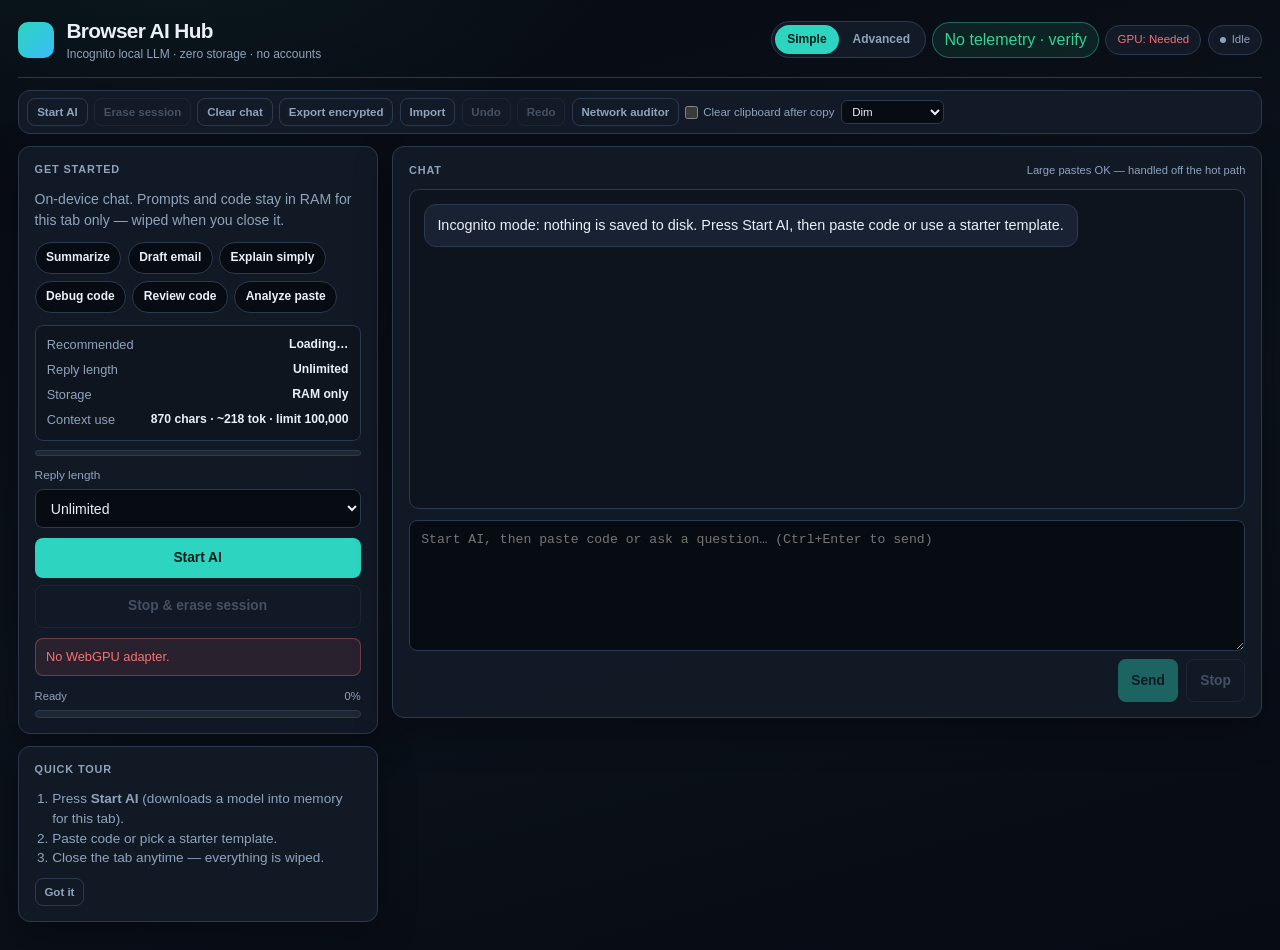
==== commit 0af0cc32: "Guard large pastes with size checks, iterative helpers, and auto-chunking. Co-authored-by: Cursor <c" ====
--- a/index.html
+++ b/index.html
@@ -10,7 +10,7 @@
   <meta property="og:title" content="Browser AI Hub — Incognito Local LLM" />
   <meta property="og:description" content="Zero-storage, on-device chat. Simple or Advanced Engineer mode." />
   <title>Browser AI Hub</title>
-  <link rel="stylesheet" href="style.css?v=8" />
+  <link rel="stylesheet" href="style.css?v=9" />
   <script>
     (function () {
       if ('serviceWorker' in navigator) {
@@ -228,6 +228,7 @@
               placeholder="Start AI, then paste code or ask a question… (Ctrl+Enter to send)"
               disabled
             ></textarea>
+            <p class="error-banner" id="paste-warn" hidden></p>
             <div class="composer-actions">
               <button type="submit" class="btn primary" id="send-btn" disabled>Send</button>
               <button type="button" class="btn ghost" id="abort-btn" disabled>Stop</button>
@@ -267,6 +268,6 @@
     <div id="auditor-list" class="auditor-list"></div>
   </aside>
 
-  <script type="module" src="app.js?v=8"></script>
+  <script type="module" src="app.js?v=9"></script>
 </body>
 </html>
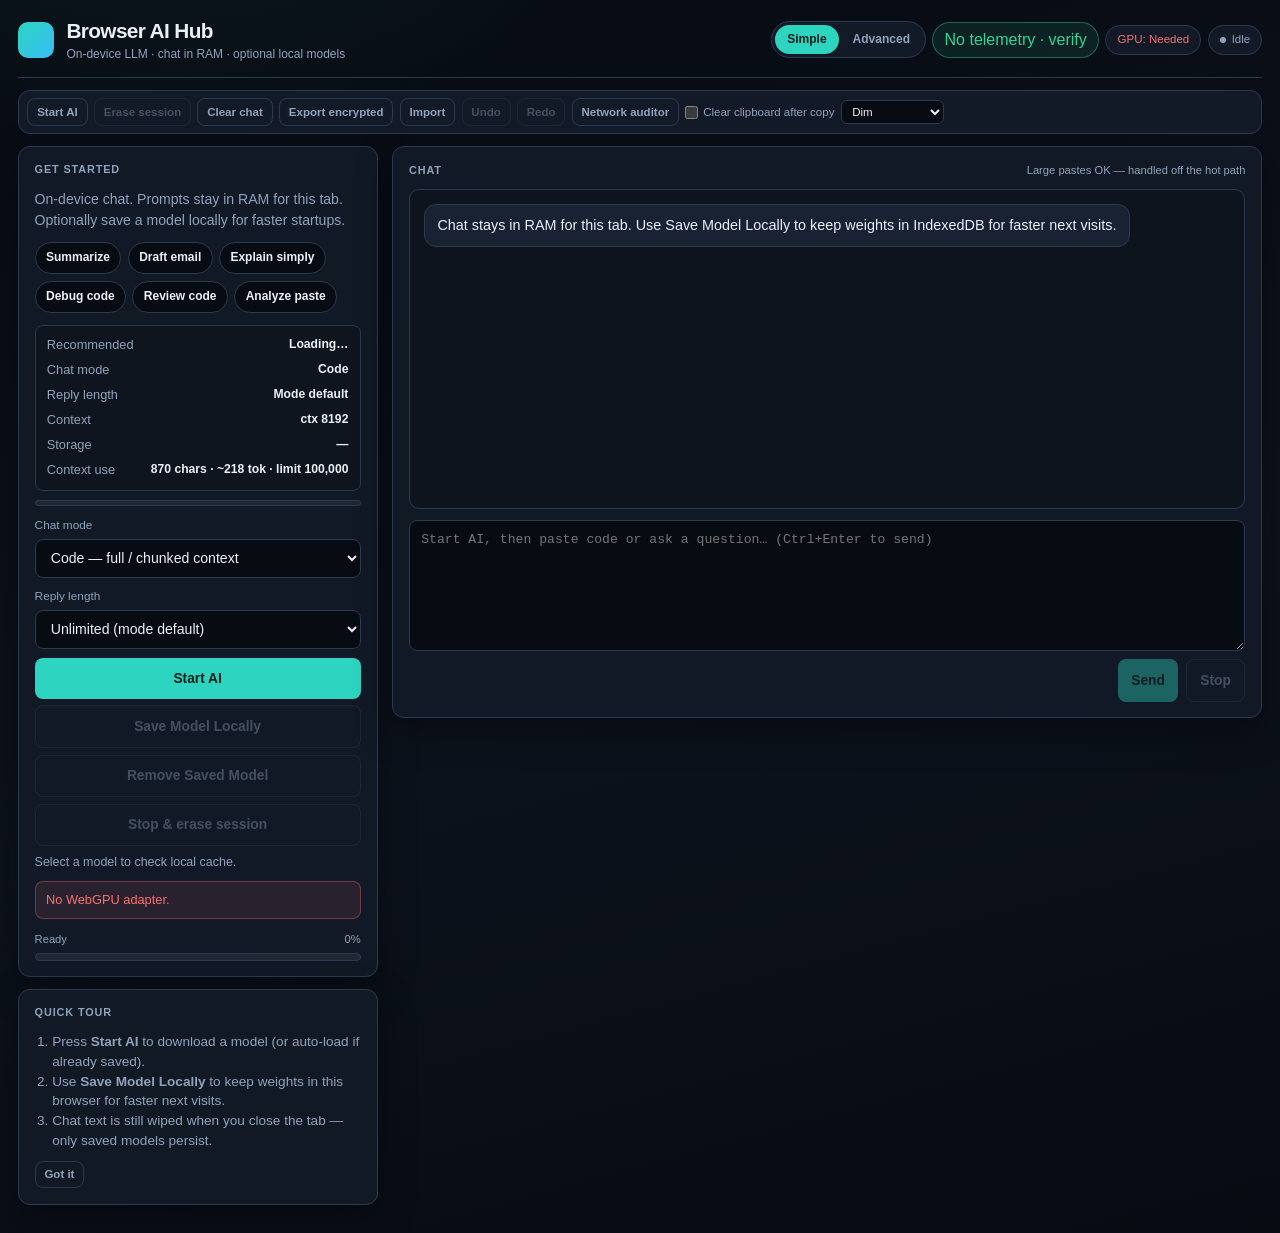
==== commit e1afa4d3: "Add opt-in local model cache and dynamic context modes. Persist models in IndexedDB for faster start" ====
--- a/index.html
+++ b/index.html
@@ -3,27 +3,20 @@
 <head>
   <meta charset="UTF-8" />
   <meta name="viewport" content="width=device-width, initial-scale=1.0" />
-  <meta name="description" content="Incognito-first browser AI hub. Zero storage. Local WebLLM. Nothing leaves your tab unless you export it." />
+  <meta name="description" content="On-device browser AI hub. Chat stays in RAM; optional local model cache for fast reloads." />
   <meta name="theme-color" content="#0a1018" />
   <meta name="referrer" content="no-referrer" />
   <meta http-equiv="Cache-Control" content="no-store" />
-  <meta property="og:title" content="Browser AI Hub — Incognito Local LLM" />
-  <meta property="og:description" content="Zero-storage, on-device chat. Simple or Advanced Engineer mode." />
+  <meta property="og:title" content="Browser AI Hub — Local LLM" />
+  <meta property="og:description" content="On-device chat with optional local model caching. Simple or Advanced Engineer mode." />
   <title>Browser AI Hub</title>
-  <link rel="stylesheet" href="style.css?v=9" />
+  <link rel="stylesheet" href="style.css?v=11" />
   <script>
     (function () {
+      // Drop stale service workers only — do not wipe Cache/IndexedDB model weights.
       if ('serviceWorker' in navigator) {
         navigator.serviceWorker.getRegistrations().then(function (r) {
           r.forEach(function (x) { x.unregister(); });
-        });
-      }
-      try {
-        localStorage.clear();
-      } catch (e) {}
-      if (window.caches && caches.keys) {
-        caches.keys().then(function (keys) {
-          keys.forEach(function (k) { caches.delete(k); });
         });
       }
     })();
@@ -36,7 +29,7 @@
         <span class="brand-mark" aria-hidden="true"></span>
         <div>
           <h1>Browser AI Hub</h1>
-          <p class="brand-sub">Incognito local LLM · zero storage · no accounts</p>
+          <p class="brand-sub">On-device LLM · chat in RAM · optional local models</p>
         </div>
       </div>
       <div class="topbar-meta">
@@ -76,26 +69,37 @@
         <section class="panel" id="panel-start">
           <h2>Get started</h2>
           <p class="simple-lead">
-            On-device chat. Prompts and code stay in RAM for this tab only — wiped when you close it.
+            On-device chat. Prompts stay in RAM for this tab. Optionally save a model locally for faster startups.
           </p>
 
           <div class="templates" id="template-row" aria-label="Starter prompts"></div>
 
           <div class="auto-card">
             <div class="auto-row"><span>Recommended</span><strong id="auto-model-label">Loading…</strong></div>
+            <div class="auto-row"><span>Chat mode</span><strong id="auto-mode-label">Code</strong></div>
             <div class="auto-row"><span>Reply length</span><strong id="auto-length-label">Unlimited</strong></div>
-            <div class="auto-row"><span>Storage</span><strong id="auto-cache-label">RAM only</strong></div>
+            <div class="auto-row"><span>Context</span><strong id="auto-context-label">4096</strong></div>
+            <div class="auto-row"><span>Storage</span><strong id="auto-cache-label">Checking…</strong></div>
             <div class="auto-row"><span>Context use</span><strong id="token-meter-label">0 chars</strong></div>
           </div>
 
           <div class="token-meter" aria-hidden="true">
             <div class="token-meter-fill" id="token-meter-fill"></div>
           </div>
+
+          <label class="field">
+            <span>Chat mode</span>
+            <select id="chat-mode">
+              <option value="code" selected>Code — full / chunked context</option>
+              <option value="writing">Writing — long-form + sliding window</option>
+              <option value="short">Short — tight context, concise replies</option>
+            </select>
+          </label>
 
           <label class="field">
             <span>Reply length</span>
             <select id="length-select">
-              <option value="unlimited" selected>Unlimited</option>
+              <option value="unlimited" selected>Unlimited (mode default)</option>
               <option value="short">Short (~256)</option>
               <option value="normal">Normal (~1024)</option>
               <option value="long">Long (~2048)</option>
@@ -104,8 +108,11 @@
 
           <div class="btn-stack">
             <button type="button" class="btn primary" id="boot-btn-main">Start AI</button>
+            <button type="button" class="btn ghost" id="save-model-btn">Save Model Locally</button>
+            <button type="button" class="btn ghost" id="remove-model-btn" disabled>Remove Saved Model</button>
             <button type="button" class="btn ghost" id="reset-btn-main" disabled>Stop &amp; erase session</button>
           </div>
+          <p class="cache-status" id="model-cache-status" aria-live="polite">Checking local model cache…</p>
           <p class="error-banner" id="boot-error" hidden></p>
           <div class="progress-block" style="margin-top:0.75rem">
             <div class="progress-meta">
@@ -121,9 +128,9 @@
         <div id="onboarding" class="panel onboard" hidden>
           <h2>Quick tour</h2>
           <ol class="onboard-steps">
-            <li>Press <strong>Start AI</strong> (downloads a model into memory for this tab).</li>
-            <li>Paste code or pick a starter template.</li>
-            <li>Close the tab anytime — everything is wiped.</li>
+            <li>Press <strong>Start AI</strong> to download a model (or auto-load if already saved).</li>
+            <li>Use <strong>Save Model Locally</strong> to keep weights in this browser for faster next visits.</li>
+            <li>Chat text is still wiped when you close the tab — only saved models persist.</li>
           </ol>
           <button type="button" class="btn tiny" id="dismiss-onboard">Got it</button>
         </div>
@@ -150,6 +157,11 @@
                 <option value="">Loading…</option>
               </select>
             </label>
+            <div class="btn-stack model-cache-actions">
+              <button type="button" class="btn ghost" id="save-model-btn-adv">Save Model Locally</button>
+              <button type="button" class="btn ghost" id="remove-model-btn-adv" disabled>Remove Saved Model</button>
+            </div>
+            <p class="cache-status" id="model-cache-status-adv" aria-live="polite"></p>
             <label class="field">
               <span>BYOK API key (session RAM only — optional)</span>
               <input type="password" id="byok-key" autocomplete="off" placeholder="Not required for local WebLLM" />
@@ -245,12 +257,13 @@
       <h2>No-telemetry guarantee</h2>
       <p>
         Chat text, prompts, and pasted code live in <strong>volatile memory</strong> for this tab.
-        Closing the tab runs an auto-wipe. We do not use analytics cookies or trackers.
+        Closing the tab wipes chat. We do not use analytics cookies or trackers.
       </p>
       <ul>
-        <li>No <code>localStorage</code> for chats or keys</li>
+        <li>No chat history in <code>localStorage</code></li>
         <li>BYOK keys stay in RAM for this session only</li>
-        <li>Model weights may download from Hugging Face / CDN only when you Start AI</li>
+        <li>Model weights download from Hugging Face / CDN when you Start AI or Save Model Locally</li>
+        <li>Opt-in: <strong>Save Model Locally</strong> keeps weights in IndexedDB for faster reloads</li>
         <li>Optional encrypted export is local-only (you choose a password)</li>
       </ul>
       <p>Use the <strong>Network auditor</strong> to inspect outgoing requests from this page.</p>
@@ -268,6 +281,6 @@
     <div id="auditor-list" class="auditor-list"></div>
   </aside>
 
-  <script type="module" src="app.js?v=9"></script>
+  <script type="module" src="app.js?v=11"></script>
 </body>
 </html>
--- a/style.css
+++ b/style.css
@@ -366,6 +366,30 @@
   gap: 0.4rem;
 }
 
+.model-cache-actions {
+  margin: 0.35rem 0 0.15rem;
+}
+
+.cache-status {
+  margin: 0.45rem 0 0;
+  font-size: 0.78rem;
+  line-height: 1.35;
+  color: var(--text-dim);
+  min-height: 1.2em;
+}
+
+.cache-status[data-tone="ok"] {
+  color: var(--accent);
+}
+
+.cache-status[data-tone="busy"] {
+  color: var(--warn, #c9a227);
+}
+
+.cache-status[data-tone="error"] {
+  color: var(--danger, #d45d5d);
+}
+
 .btn {
   font: inherit;
   font-weight: 600;
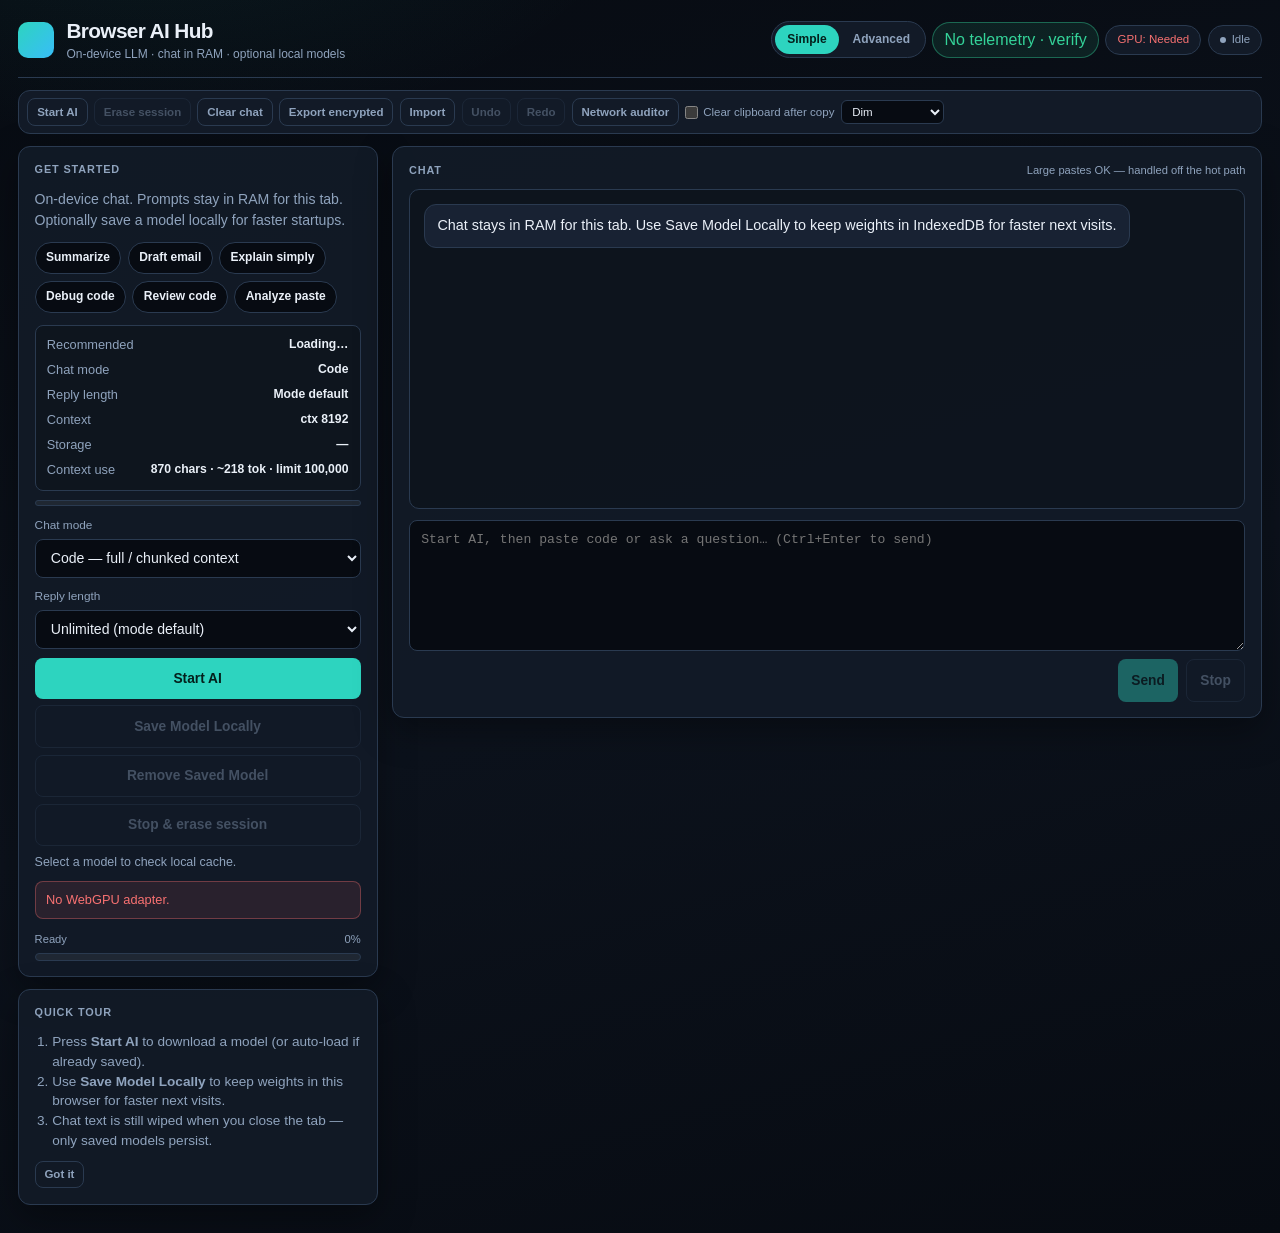
==== commit 519fc914: "Add Gemini-style markdown code blocks with Copy and highlighting. Parse fenced blocks into interacti" ====
--- a/index.html
+++ b/index.html
@@ -10,7 +10,7 @@
   <meta property="og:title" content="Browser AI Hub — Local LLM" />
   <meta property="og:description" content="On-device chat with optional local model caching. Simple or Advanced Engineer mode." />
   <title>Browser AI Hub</title>
-  <link rel="stylesheet" href="style.css?v=11" />
+  <link rel="stylesheet" href="style.css?v=12" />
   <script>
     (function () {
       // Drop stale service workers only — do not wipe Cache/IndexedDB model weights.
@@ -281,6 +281,6 @@
     <div id="auditor-list" class="auditor-list"></div>
   </aside>
 
-  <script type="module" src="app.js?v=11"></script>
+  <script type="module" src="app.js?v=12"></script>
 </body>
 </html>
--- a/style.css
+++ b/style.css
@@ -558,6 +558,153 @@
   line-height: 1.4;
 }
 
+.msg-body {
+  line-height: 1.5;
+}
+
+.msg-body .md-p {
+  margin: 0 0 0.55rem;
+  white-space: pre-wrap;
+  word-break: break-word;
+}
+
+.msg-body .md-p:last-child {
+  margin-bottom: 0;
+}
+
+.msg-body .md-h {
+  margin: 0.35rem 0 0.45rem;
+  font-size: 0.95rem;
+  font-weight: 700;
+}
+
+.msg-body .md-li {
+  margin: 0.15rem 0;
+  padding-left: 0.15rem;
+}
+
+.msg-body .md-inline-code {
+  font-family: var(--mono);
+  font-size: 0.82em;
+  padding: 0.08em 0.35em;
+  border-radius: 4px;
+  background: rgba(0, 0, 0, 0.35);
+  color: #e8c4a0;
+}
+
+.msg.user .md-inline-code {
+  background: rgba(0, 0, 0, 0.18);
+  color: inherit;
+}
+
+/* Gemini-style interactive code blocks */
+.code-block {
+  position: relative;
+  margin: 0.65rem 0;
+  border-radius: 10px;
+  overflow: hidden;
+  background: #0d1117;
+  border: 1px solid #30363d;
+  box-shadow: 0 1px 0 rgba(255, 255, 255, 0.04) inset;
+}
+
+.code-block:first-child {
+  margin-top: 0.15rem;
+}
+
+.code-block-toolbar {
+  display: flex;
+  align-items: center;
+  justify-content: space-between;
+  gap: 0.5rem;
+  padding: 0.35rem 0.55rem 0.35rem 0.75rem;
+  background: #161b22;
+  border-bottom: 1px solid #30363d;
+  min-height: 2rem;
+}
+
+.code-block-lang {
+  font-family: var(--mono);
+  font-size: 0.68rem;
+  letter-spacing: 0.02em;
+  text-transform: lowercase;
+  color: #8b949e;
+  overflow: hidden;
+  text-overflow: ellipsis;
+  white-space: nowrap;
+}
+
+.code-copy-btn {
+  position: relative;
+  flex-shrink: 0;
+  margin-left: auto;
+  font: inherit;
+  font-family: var(--mono);
+  font-size: 0.68rem;
+  font-weight: 600;
+  letter-spacing: 0.01em;
+  padding: 0.28rem 0.55rem;
+  border-radius: 6px;
+  border: 1px solid #30363d;
+  background: #21262d;
+  color: #c9d1d9;
+  cursor: pointer;
+  transition: background 0.15s ease, border-color 0.15s ease, color 0.15s ease;
+}
+
+.code-copy-btn:hover {
+  background: #30363d;
+  border-color: #8b949e;
+  color: #f0f6fc;
+}
+
+.code-copy-btn.is-copied {
+  background: #238636;
+  border-color: #2ea043;
+  color: #fff;
+}
+
+.code-block-pre {
+  margin: 0;
+  padding: 0.75rem 0.85rem 0.9rem;
+  max-height: min(42vh, 420px);
+  overflow: auto;
+  font-family: var(--mono);
+  font-size: 0.78rem;
+  line-height: 1.55;
+  color: #e6edf3;
+  tab-size: 2;
+  background: #0d1117;
+}
+
+.code-block-pre code {
+  font-family: inherit;
+  font-size: inherit;
+  background: none;
+  padding: 0;
+  white-space: pre;
+  display: block;
+}
+
+/* Syntax tokens */
+.tok-kw { color: #ff7b72; }
+.tok-string { color: #a5d6ff; }
+.tok-comment { color: #8b949e; font-style: italic; }
+.tok-number { color: #79c0ff; }
+.tok-tag { color: #7ee787; }
+
+.code-block.is-streaming {
+  border-color: #388bfd66;
+}
+
+.code-block.is-streaming .code-block-toolbar {
+  border-bottom-color: #388bfd44;
+}
+
+.msg.user .code-block {
+  border-color: rgba(0, 0, 0, 0.2);
+}
+
 .msg-meta {
   display: block;
   margin-top: 0.35rem;
